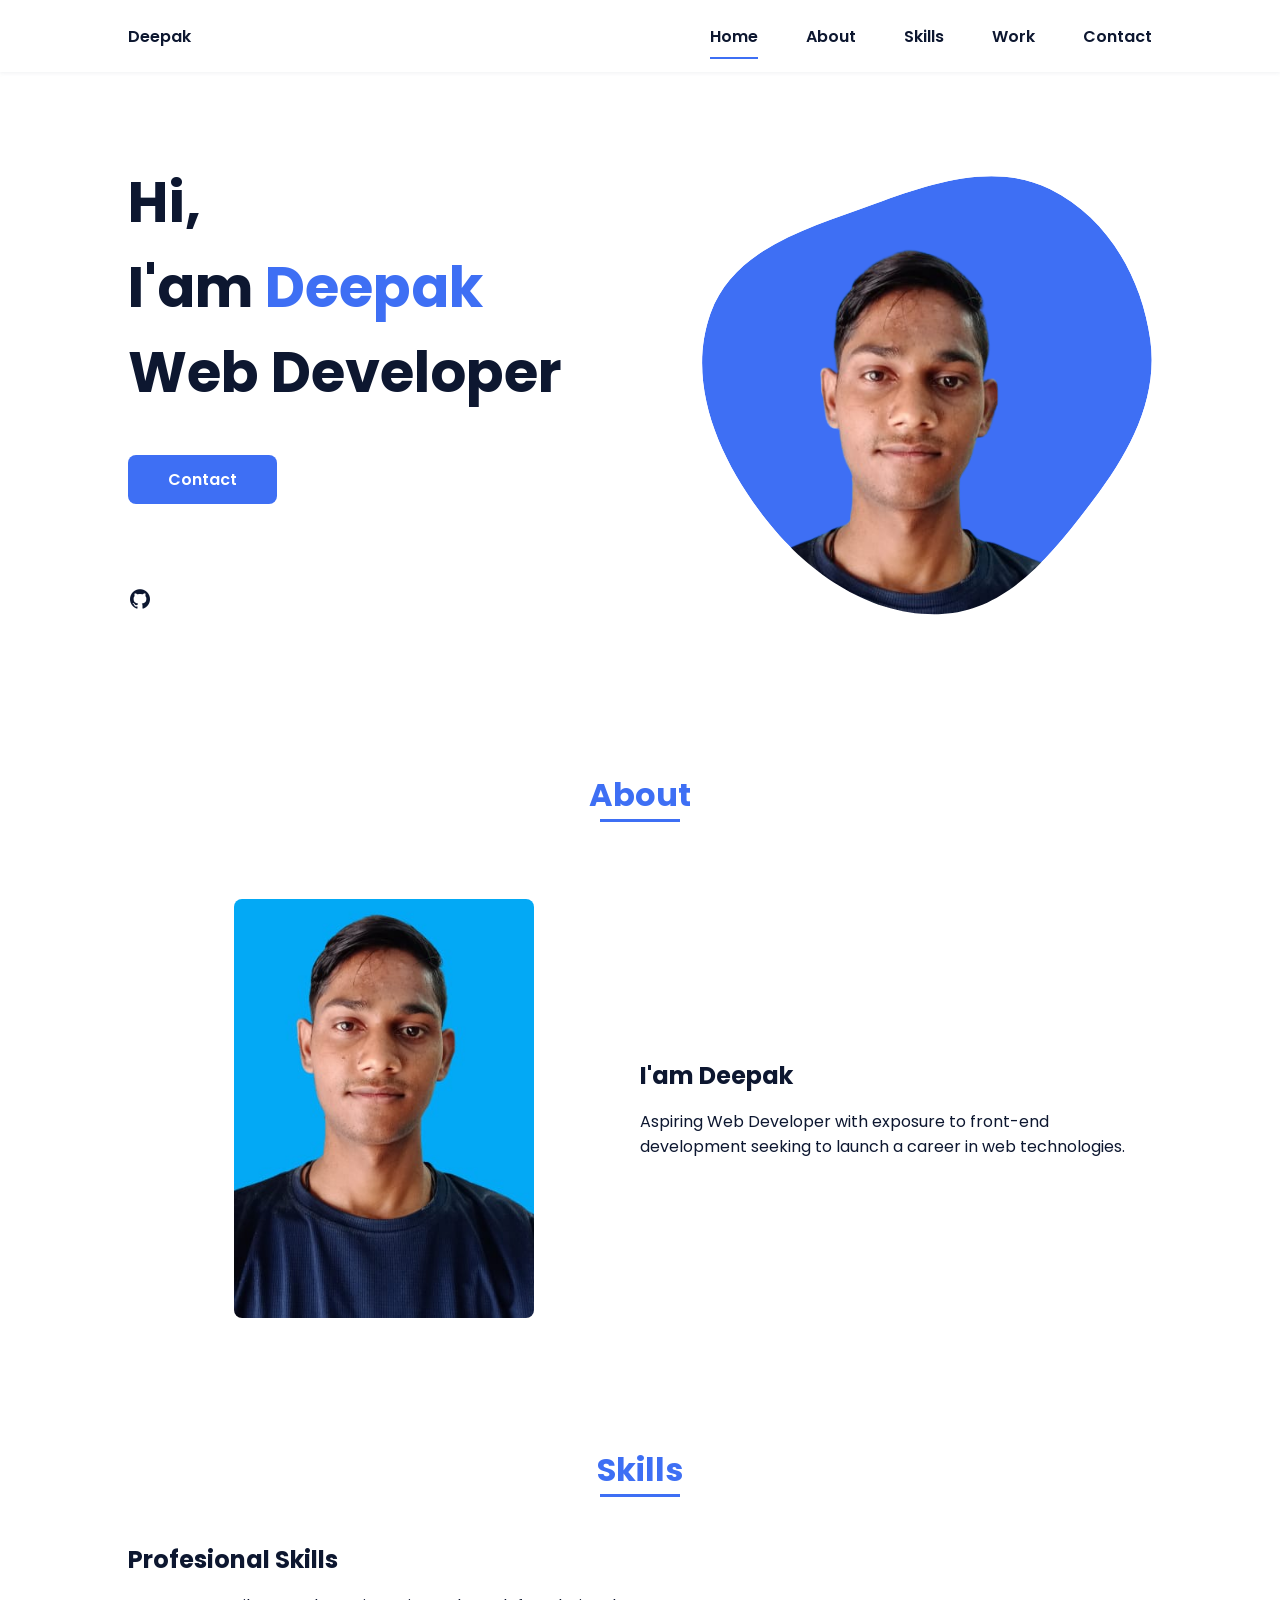
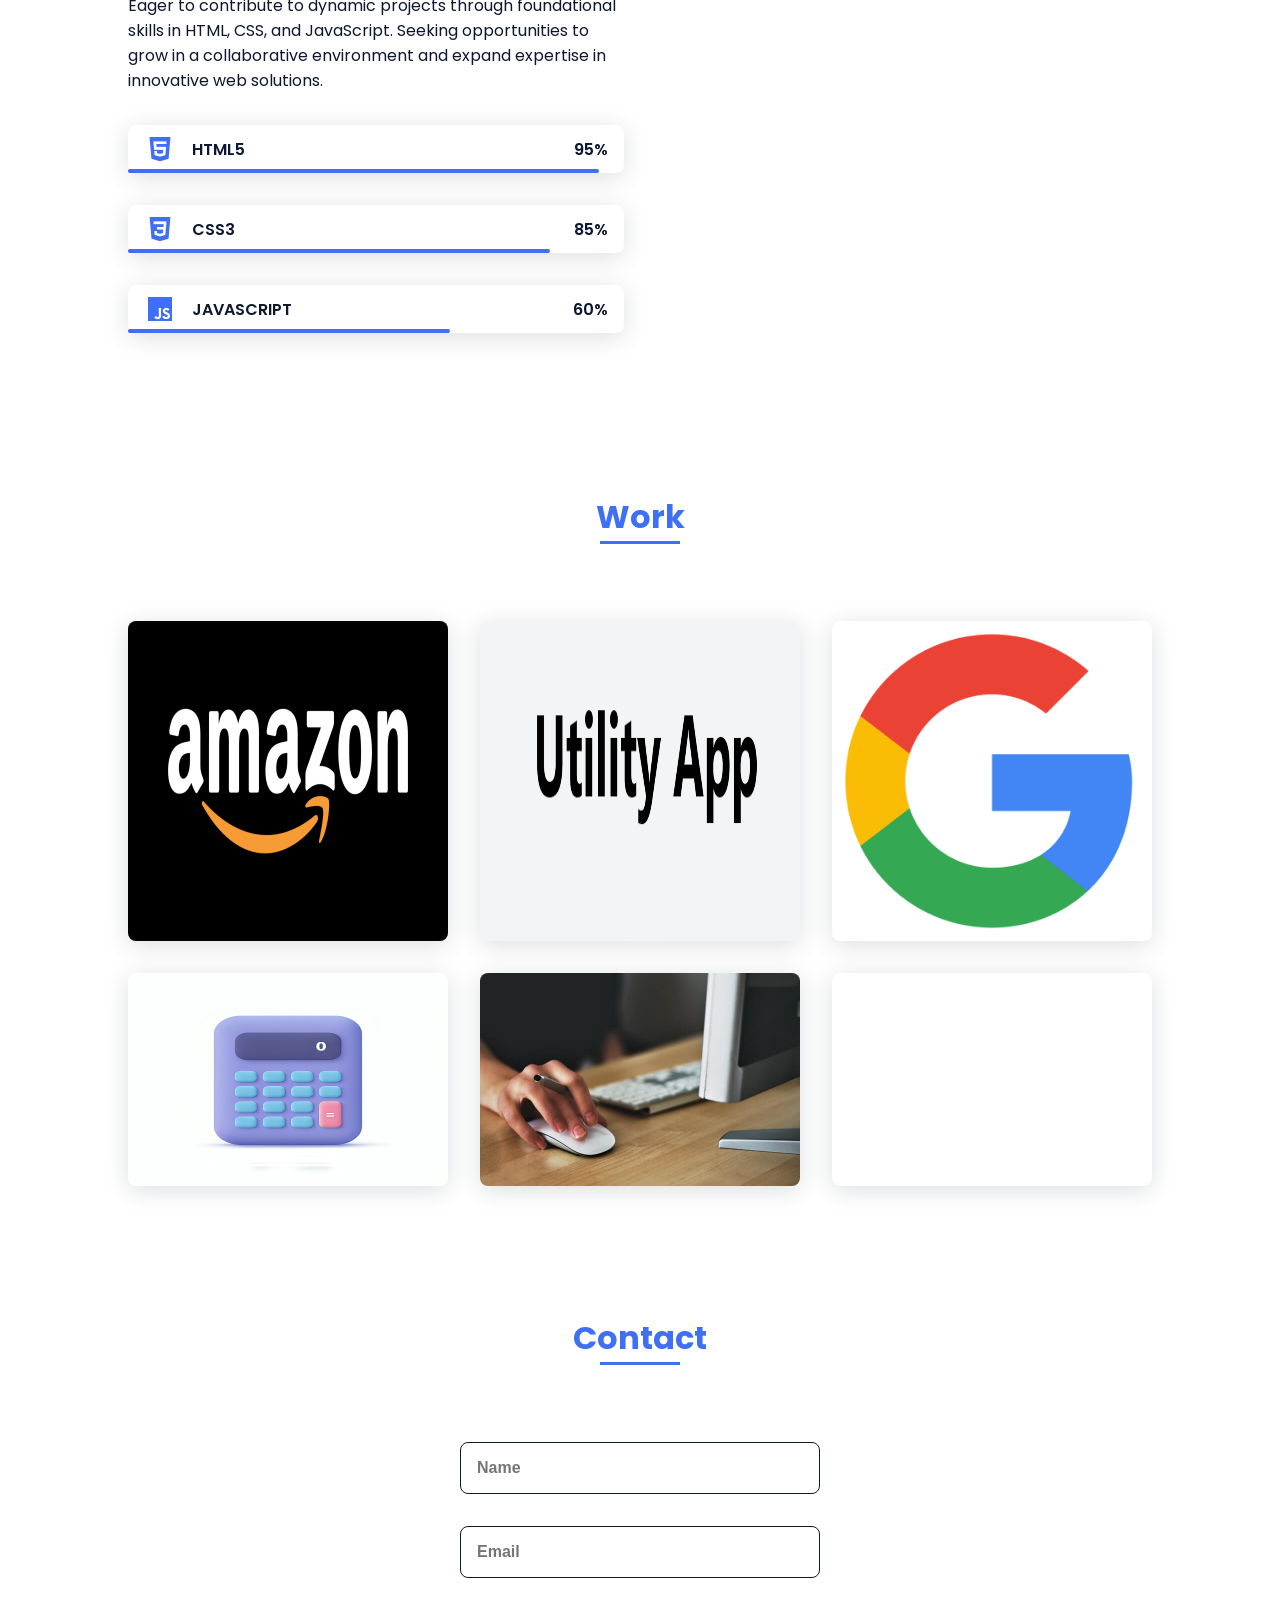
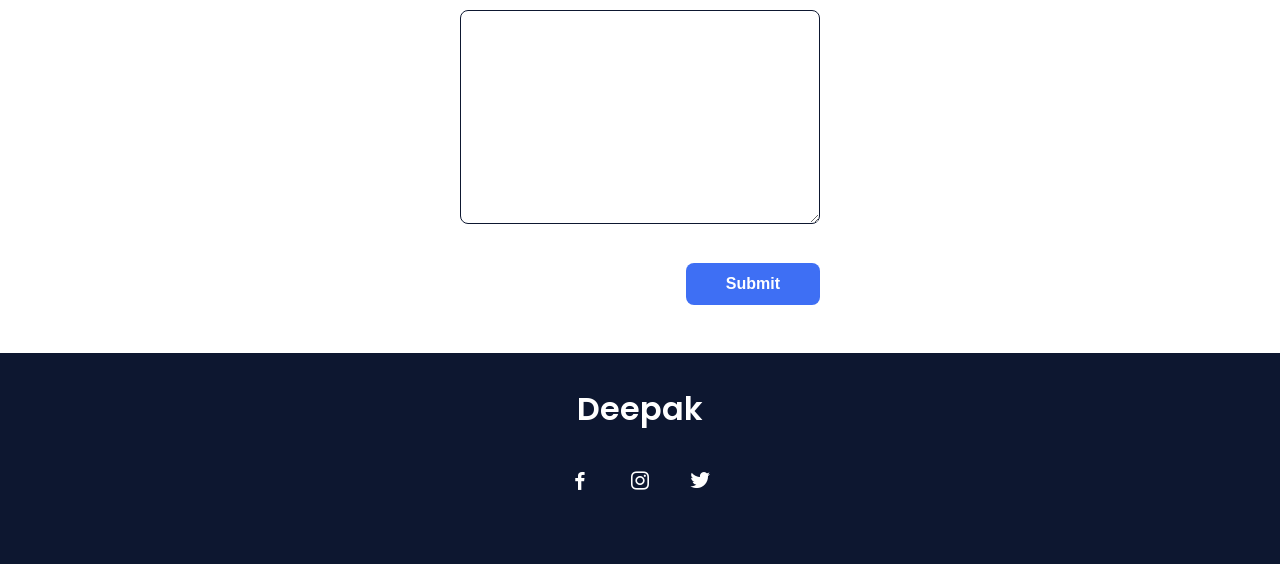
==== index.html @ b1b71981 "add" ====
<!DOCTYPE html>
<html lang="en">
    <head>
        <meta charset="UTF-8">
        <meta name="viewport" content="width=device-width, initial-scale=1.0">

        <link rel="stylesheet" href="Portfolio/css/styles.css">

        <!-- =====BOX ICONS===== -->
        <link href='https://cdn.jsdelivr.net/npm/boxicons@2.0.5/css/boxicons.min.css' rel='stylesheet'>
        <link rel="website icon" type="png" href="Portfolio/web.jpg\">

        <title>Portfolio</title>
    </head>
    <body>
        <!--===== HEADER =====-->
        <header class="l-header">
            <nav class="nav bd-grid">
                <div>
                    <a href="#" class="nav__logo">Deepak</a>
                </div>

                <div class="nav__menu" id="nav-menu">
                    <ul class="nav__list">
                        <li class="nav__item"><a href="#home" class="nav__link active-link">Home</a></li>
                        <li class="nav__item"><a href="#about" class="nav__link">About</a></li>
                        <li class="nav__item"><a href="#skills" class="nav__link">Skills</a></li>
                        <li class="nav__item"><a href="#work" class="nav__link">Work</a></li>
                        <li class="nav__item"><a href="#contact" class="nav__link">Contact</a></li>
                    </ul>
                </div>

                <div class="nav__toggle" id="nav-toggle">
                    <i class='bx bx-menu'></i>
                </div>
            </nav>
        </header>

        <main class="l-main">
            <!--===== HOME =====-->
            <section class="home bd-grid" id="home">
                <div class="home__data">
                    <h1 class="home__title">Hi,<br>I'am <span class="home__title-color">Deepak</span><br> Web Developer</h1>

                    <a href="#" class="button">Contact</a>
                </div>

                       <!-- social link -->
                <div class="home__social">
                    <!-- <a href="" class="home__social-icon"><i class='bx bxl-linkedin'></i></a>
                    <a href="" class="home__social-icon"><i class='bx bxl-behance' ></i></a> -->
                    <a href="" class="home__social-icon"><i class='bx bxl-github' ></i></a>
                </div>

                <div class="home__img">
                    <svg class="home__blob" viewBox="0 0 479 467" xmlns="http://www.w3.org/2000/svg" xmlns:xlink="http://www.w3.org/1999/xlink">
                        <mask id="mask0" mask-type="alpha">
                            <path d="M9.19024 145.964C34.0253 76.5814 114.865 54.7299 184.111 29.4823C245.804 6.98884 311.86 -14.9503 370.735 14.143C431.207 44.026 467.948 107.508 477.191 174.311C485.897 237.229 454.931 294.377 416.506 344.954C373.74 401.245 326.068 462.801 255.442 466.189C179.416 469.835 111.552 422.137 65.1576 361.805C17.4835 299.81 -17.1617 219.583 9.19024 145.964Z"/>
                        </mask>
                        <g mask="url(#mask0)">
                            <path d="M9.19024 145.964C34.0253 76.5814 114.865 54.7299 184.111 29.4823C245.804 6.98884 311.86 -14.9503 370.735 14.143C431.207 44.026 467.948 107.508 477.191 174.311C485.897 237.229 454.931 294.377 416.506 344.954C373.74 401.245 326.068 462.801 255.442 466.189C179.416 469.835 111.552 422.137 65.1576 361.805C17.4835 299.81 -17.1617 219.583 9.19024 145.964Z"/>
                            <image class="home__blob-img" x="50" y="60" href="Portfolio/img/myssoimage-removebg-preview.png"/>
                        </g>
                    </svg>
                </div>
            </section>

            <!--===== ABOUT =====-->
            <section class="about section " id="about">
                <h2 class="section-title">About</h2>

                <div class="about__container bd-grid">
                    <div class="about__img">
                        <img src="Portfolio/img/myssoimage.jpg" alt="">
                    </div>
                    
                    <div>
                        <h2 class="about__subtitle">I'am Deepak</h2>
                        <p class="about__text">Aspiring Web Developer with exposure to front-end development seeking to launch a career in web technologies.</p>           
                    </div>                                   
                </div>
            </section>

            <!--===== SKILLS =====-->
            <section class="skills section" id="skills">
                <h2 class="section-title">Skills</h2>

                <div class="skills__container bd-grid">          
                    <div>
                        <h2 class="skills__subtitle">Profesional Skills</h2>
                       <p class="skills__text"> Eager to contribute to dynamic projects through foundational skills in HTML, CSS, and JavaScript. Seeking opportunities to grow in a collaborative environment and expand expertise in innovative web solutions.</p>
                        <div class="skills__data">
                            <div class="skills__names">
                                <i class='bx bxl-html5 skills__icon'></i>
                                <span class="skills__name">HTML5</span>
                            </div>
                            <div class="skills__bar skills__html">

                            </div>
                            <div>
                                <span class="skills__percentage">95%</span>
                            </div>
                        </div>
                        <div class="skills__data">
                            <div class="skills__names">
                                <i class='bx bxl-css3 skills__icon'></i>
                                <span class="skills__name">CSS3</span>
                            </div>
                            <div class="skills__bar skills__css">
                                
                            </div>
                            <div>
                                <span class="skills__percentage">85%</span>
                            </div>
                        </div>
                        <div class="skills__data">
                            <div class="skills__names">
                                <i class='bx bxl-javascript skills__icon' ></i>
                                <span class="skills__name">JAVASCRIPT</span>
                            </div>
                            <div class="skills__bar skills__js">
                                
                            </div>
                            <div>
                                <span class="skills__percentage">60%</span>
                            </div>
                        </div>
                        <!-- <div class="skills__data">
                            <div class="skills__names">
                                <i class='bx bxs-paint skills__icon'></i>
                                <span class="skills__name">UX/UI</span>
                            </div>
                            <div class="skills__bar skills__ux">
                                
                            </div>
                            <div>
                                <span class="skills__percentage">85%</span>
                            </div>
                        </div> -->
                    </div>
                    
                    <div>              
                        <img src="Portfolio/img/work3.jpg" alt="" class="skills__img">
                    </div>
                </div>
            </section>

            <!--===== WORK =====-->
            <section class="work section" id="work">
                <h2 class="section-title">Work</h2>

                <div class="work__container bd-grid">
                    <a href="Amazon/Amazon_Cloning.html" target="_blank" class="work__img the-img1">
                        <img src="Amazon/Images/Amazon_logo.png" alt="">
                    </a>
                    <a href="Utility_app/Utility App.html" target="_blank" class="work__img">
                        <img src="Utility_app/Utility_app.png" alt="">
                    </a>
                    <a href="Google/index.html" target="_blank" class="work__img">
                        <img src="Google/web_icon.png" alt="">
                    </a>
                    <a href="Scientific Calculator/Calculator.html" target="_blank" class="work__img">
                        <img src="Scientific Calculator/Cal_img.jpg" alt="">
                    </a>
                    <a href="" target="_blank" class="work__img">
                        <img src="Portfolio/img/work5.jpg" alt="">
                    </a>
                    <a href="" target="_blank" class="work__img">
                        <img src="Portfolio/img/work6.jpg" alt="">
                    </a>
                </div>
            </section>

            <!--===== CONTACT =====-->
            <section class="contact section" id="contact">
                <h2 class="section-title">Contact</h2>

                <div class="contact__container bd-grid">
                    <form action="" class="contact__form">
                        <input type="text" placeholder="Name" class="contact__input">
                        <input type="mail" placeholder="Email" class="contact__input">
                        <textarea name="" id="" cols="0" rows="10" class="contact__input"></textarea>
                        <input type="button" value="Submit" class="contact__button button">
                    </form>
                </div>
            </section>
        </main>

        <!--===== FOOTER =====-->
        <footer class="footer">
            <p class="footer__title">Deepak</p>
            <div class="footer__social">
                <a href="#" class="footer__icon"><i class='bx bxl-facebook' ></i></a>
                <a href="#" class="footer__icon"><i class='bx bxl-instagram' ></i></a>
                <a href="#" class="footer__icon"><i class='bx bxl-twitter' ></i></a>
            </div>
        </footer>


        <!--===== SCROLL REVEAL =====-->
        <script src="https://unpkg.com/scrollreveal"></script>

        <!--===== MAIN JS =====-->
        <script src="Portfolio/js/main.js"></script>
    </body>
</html>
---- Portfolio/css/styles.css ----
/*===== GOOGLE FONTS =====*/
@import url("https://fonts.googleapis.com/css2?family=Poppins:wght@400;600;700&display=swap");
/*===== VARIABLES CSS =====*/
:root {
  --header-height: 3rem;
  --font-semi: 600;
  /*===== Colores =====*/
  /*Purple 260 - Red 355 - Blue 224 - Pink 340*/
  /* HSL color mode */
  --hue-color: 224;
  --first-color: hsl(var(--hue-color), 89%, 60%);
  --second-color: hsl(var(--hue-color), 56%, 12%);
  /*===== Fuente y tipografia =====*/
  --body-font: "Poppins", sans-serif;
  --big-font-size: 2rem;
  --h2-font-size: 1.25rem;
  --normal-font-size: .938rem;
  --smaller-font-size: .75rem;
  /*===== Margenes =====*/
  --mb-2: 1rem;
  --mb-4: 2rem;
  --mb-5: 2.5rem;
  --mb-6: 3rem;
  /*===== z index =====*/
  --z-back: -10;
  --z-fixed: 100;
}
@media screen and (min-width: 968px) {
  :root {
    --big-font-size: 3.5rem;
    --h2-font-size: 2rem;
    --normal-font-size: 1rem;
    --smaller-font-size: .875rem;
  }
}

/*===== BASE =====*/
*, ::before, ::after {
  box-sizing: border-box;
}

html {
  scroll-behavior: smooth;
}

body {
  margin: var(--header-height) 0 0 0;
  font-family: var(--body-font);
  font-size: var(--normal-font-size);
  color: var(--second-color);
}

h1, h2, p {
  margin: 0;
}

ul {
  margin: 0;
  padding: 0;
  list-style: none;
}

a {
  text-decoration: none;
}

img {
  max-width: 100%;
  height: auto;
  display: block;
}

/*===== CLASS CSS ===== */
.section-title {
  position: relative;
  font-size: var(--h2-font-size);
  color: var(--first-color);
  margin-top: var(--mb-2);
  margin-bottom: var(--mb-4);
  text-align: center;
}
.section-title::after {
  position: absolute;
  content: "";
  width: 64px;
  height: 0.18rem;
  left: 0;
  right: 0;
  margin: auto;
  top: 2rem;
  background-color: var(--first-color);
}

.section {
  padding-top: 3rem;
  padding-bottom: 2rem;
}

/*===== LAYOUT =====*/
.bd-grid {
  max-width: 1024px;
  display: grid;
  margin-left: var(--mb-2);
  margin-right: var(--mb-2);
}

.l-header {
  width: 100%;
  position: fixed;
  top: 0;
  left: 0;
  z-index: var(--z-fixed);
  background-color: #fff;
  box-shadow: 0 1px 4px rgba(146, 161, 176, 0.15);
}

/*===== NAV =====*/
.nav {
  height: var(--header-height);
  display: flex;
  justify-content: space-between;
  align-items: center;
  font-weight: var(--font-semi);
}
@media screen and (max-width: 767px) {
  .nav__menu {
    position: fixed;
    top: var(--header-height);
    right: -100%;
    width: 80%;
    height: 100%;
    padding: 2rem;
    background-color: var(--second-color);
    transition: 0.5s;
  }
}
.nav__item {
  margin-bottom: var(--mb-4);
}
.nav__link {
  position: relative;
  color: #fff;
}
.nav__link:hover {
  position: relative;
}
.nav__link:hover::after {
  position: absolute;
  content: "";
  width: 100%;
  height: 0.18rem;
  left: 0;
  top: 2rem;
  background-color: var(--first-color);
}
.nav__logo {
  color: var(--second-color);
}
.nav__toggle {
  color: var(--second-color);
  font-size: 1.5rem;
  cursor: pointer;
}

/*Active menu*/
.active-link::after {
  position: absolute;
  content: "";
  width: 100%;
  height: 0.18rem;
  left: 0;
  top: 2rem;
  background-color: var(--first-color);
}

/*=== Show menu ===*/
.show {
  right: 0;
}

/*===== HOME =====*/
.home {
  position: relative;
  row-gap: 5rem;
  padding: 4rem 0 5rem;
}
.home__data {
  align-self: center;
}
.home__title {
  font-size: var(--big-font-size);
  margin-bottom: var(--mb-5);
}
.home__title-color {
  color: var(--first-color);
}
.home__social {
  display: flex;
  flex-direction: column;
}
.home__social-icon {
  width: max-content;
  margin-bottom: var(--mb-2);
  font-size: 1.5rem;
  color: var(--second-color);
}
.home__social-icon:hover {
  color: var(--first-color);
}
.home__img {
  position: absolute;
  right: 0;
  bottom: 0;
  width: 260px;
}
.home__blob {
  fill: var(--first-color);
}
.home__blob-img {
  width: 360px;
}

/*BUTTONS*/
.button {
  display: inline-block;
  background-color: var(--first-color);
  color: #fff;
  padding: 0.75rem 2.5rem;
  font-weight: var(--font-semi);
  border-radius: 0.5rem;
  transition: 0.3s;
}
.button:hover {
  box-shadow: 0px 10px 36px rgba(0, 0, 0, 0.15);
}

/* ===== ABOUT =====*/
.about__container {
  row-gap: 2rem;
  text-align: center;
}
.about__subtitle {
  margin-bottom: var(--mb-2);
}
.about__img {
  justify-self: center;
}
.about__img img {
  width: 200px;
  border-radius: 0.5rem;
}

/* ===== SKILLS =====*/
.skills__container {
  row-gap: 2rem;
  text-align: center;
}
.skills__subtitle {
  margin-bottom: var(--mb-2);
}
.skills__text {
  margin-bottom: var(--mb-4);
}
.skills__data {
  display: flex;
  justify-content: space-between;
  align-items: center;
  position: relative;
  font-weight: var(--font-semi);
  padding: 0.5rem 1rem;
  margin-bottom: var(--mb-4);
  border-radius: 0.5rem;
  box-shadow: 0px 4px 25px rgba(14, 36, 49, 0.15);
}
.skills__icon {
  font-size: 2rem;
  margin-right: var(--mb-2);
  color: var(--first-color);
}
.skills__names {
  display: flex;
  align-items: center;
}
.skills__bar {
  position: absolute;
  left: 0;
  bottom: 0;
  background-color: var(--first-color);
  height: 0.25rem;
  border-radius: 0.5rem;
  z-index: var(--z-back);
}
.skills__html {
  width: 95%;
}
.skills__css {
  width: 85%;
}
.skills__js {
  width: 65%;
}
.skills__ux {
  width: 85%;
}
.skills__img {
  border-radius: 0.5rem;
}

/* ===== WORK =====*/
.work__container {
  row-gap: 2rem;
}
.work__img {
  box-shadow: 0px 4px 25px rgba(14, 36, 49, 0.15);
  border-radius: 0.5rem;
  overflow: hidden;
  display: flex;
}
.work__img img {
  transition: 1s;
}
.work__img img:hover {
  transform: scale(1.1);
}

/* ===== CONTACT =====*/
.contact__input {
  width: 100%;
  font-size: var(--normal-font-size);
  font-weight: var(--font-semi);
  padding: 1rem;
  border-radius: 0.5rem;
  border: 1.5px solid var(--second-color);
  outline: none;
  margin-bottom: var(--mb-4);
}
.contact__button {
  display: block;
  border: none;
  outline: none;
  font-size: var(--normal-font-size);
  cursor: pointer;
  margin-left: auto;
}

/* ===== FOOTER =====*/
.footer {
  background-color: var(--second-color);
  color: #fff;
  text-align: center;
  font-weight: var(--font-semi);
  padding: 2rem 0;
}
.footer__title {
  font-size: 2rem;
  margin-bottom: var(--mb-4);
}
.footer__social {
  margin-bottom: var(--mb-4);
}
.footer__icon {
  font-size: 1.5rem;
  color: #fff;
  margin: 0 var(--mb-2);
}
.footer__copy {
  font-size: var(--smaller-font-size);
}

/* ===== MEDIA QUERIES=====*/
@media screen and (max-width: 320px) {
  .home {
    row-gap: 2rem;
  }
  .home__img {
    width: 200px;
  }
}
@media screen and (min-width: 576px) {
  .home {
    padding: 4rem 0 2rem;
  }
  .home__social {
    padding-top: 0;
    padding-bottom: 2.5rem;
    flex-direction: row;
    align-self: flex-end;
  }
  .home__social-icon {
    margin-bottom: 0;
    margin-right: var(--mb-4);
  }
  .home__img {
    width: 300px;
    bottom: 25%;
  }
  .about__container {
    grid-template-columns: repeat(2, 1fr);
    align-items: center;
    text-align: initial;
  }
  .skills__container {
    grid-template-columns: 0.7fr;
    justify-content: center;
    column-gap: 1rem;
  }
  .work__container {
    grid-template-columns: repeat(2, 1fr);
    column-gap: 2rem;
    padding-top: 2rem;
  }
  .contact__form {
    width: 360px;
    padding-top: 2rem;
  }
  .contact__container {
    justify-items: center;
  }
}
@media screen and (min-width: 768px) {
  body {
    margin: 0;
  }
  .section {
    padding-top: 4rem;
    padding-bottom: 3rem;
  }
  .section-title {
    margin-bottom: var(--mb-6);
  }
  .section-title::after {
    width: 80px;
    top: 3rem;
  }
  .nav {
    height: calc(var(--header-height) + 1.5rem);
  }
  .nav__list {
    display: flex;
    padding-top: 0;
  }
  .nav__item {
    margin-left: var(--mb-6);
    margin-bottom: 0;
  }
  .nav__toggle {
    display: none;
  }
  .nav__link {
    color: var(--second-color);
  }
  .home {
    padding: 8rem 0 2rem;
  }
  .home__img {
    width: 400px;
    bottom: 10%;
  }
  .about__container {
    padding-top: 2rem;
  }
  .about__img img {
    width: 300px;
  }
  .skills__container {
    grid-template-columns: repeat(2, 1fr);
    column-gap: 2rem;
    align-items: center;
    text-align: initial;
  }
  .work__container {
    grid-template-columns: repeat(3, 1fr);
    column-gap: 2rem;
  }
}
@media screen and (min-width: 992px) {
  .bd-grid {
    margin-left: auto;
    margin-right: auto;
  }
  .home {
    padding: 10rem 0 2rem;
  }
  .home__img {
    width: 450px;
  }
}

.the-img1 {
  background-color: black;
}
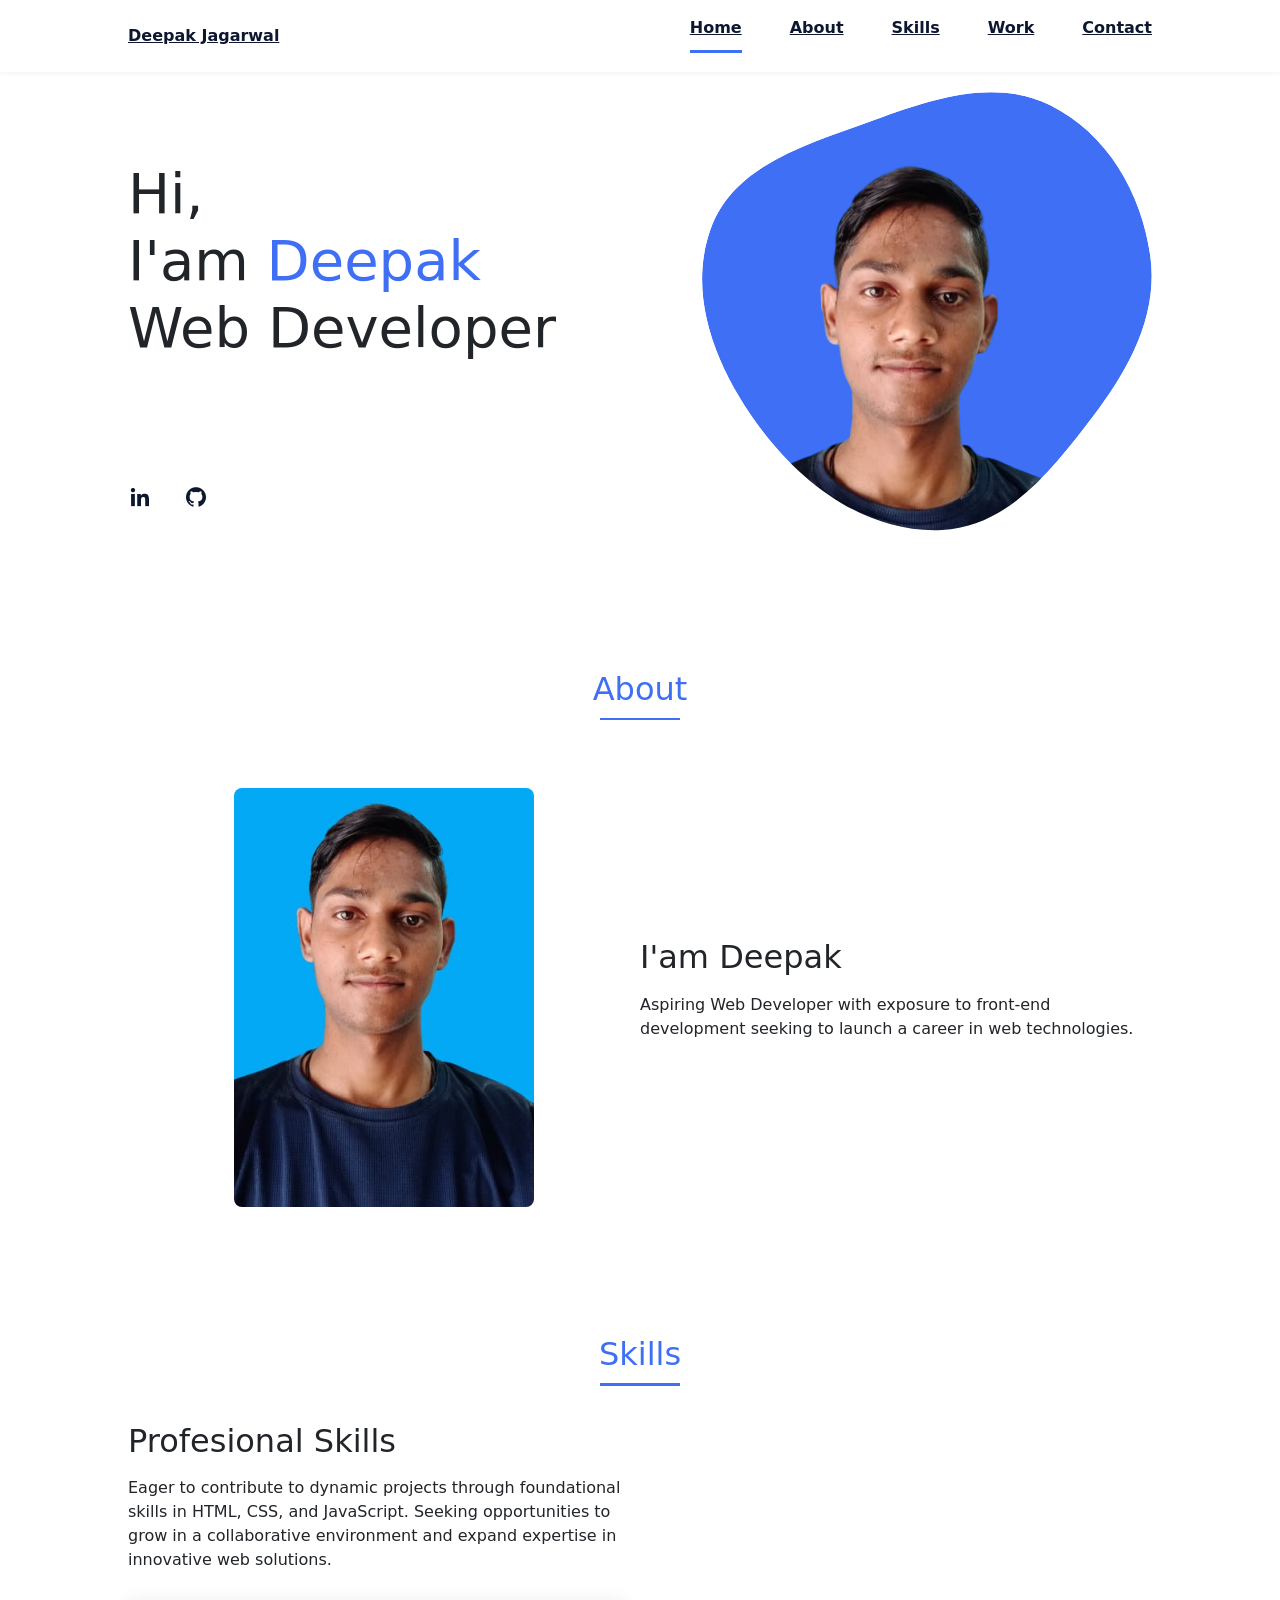
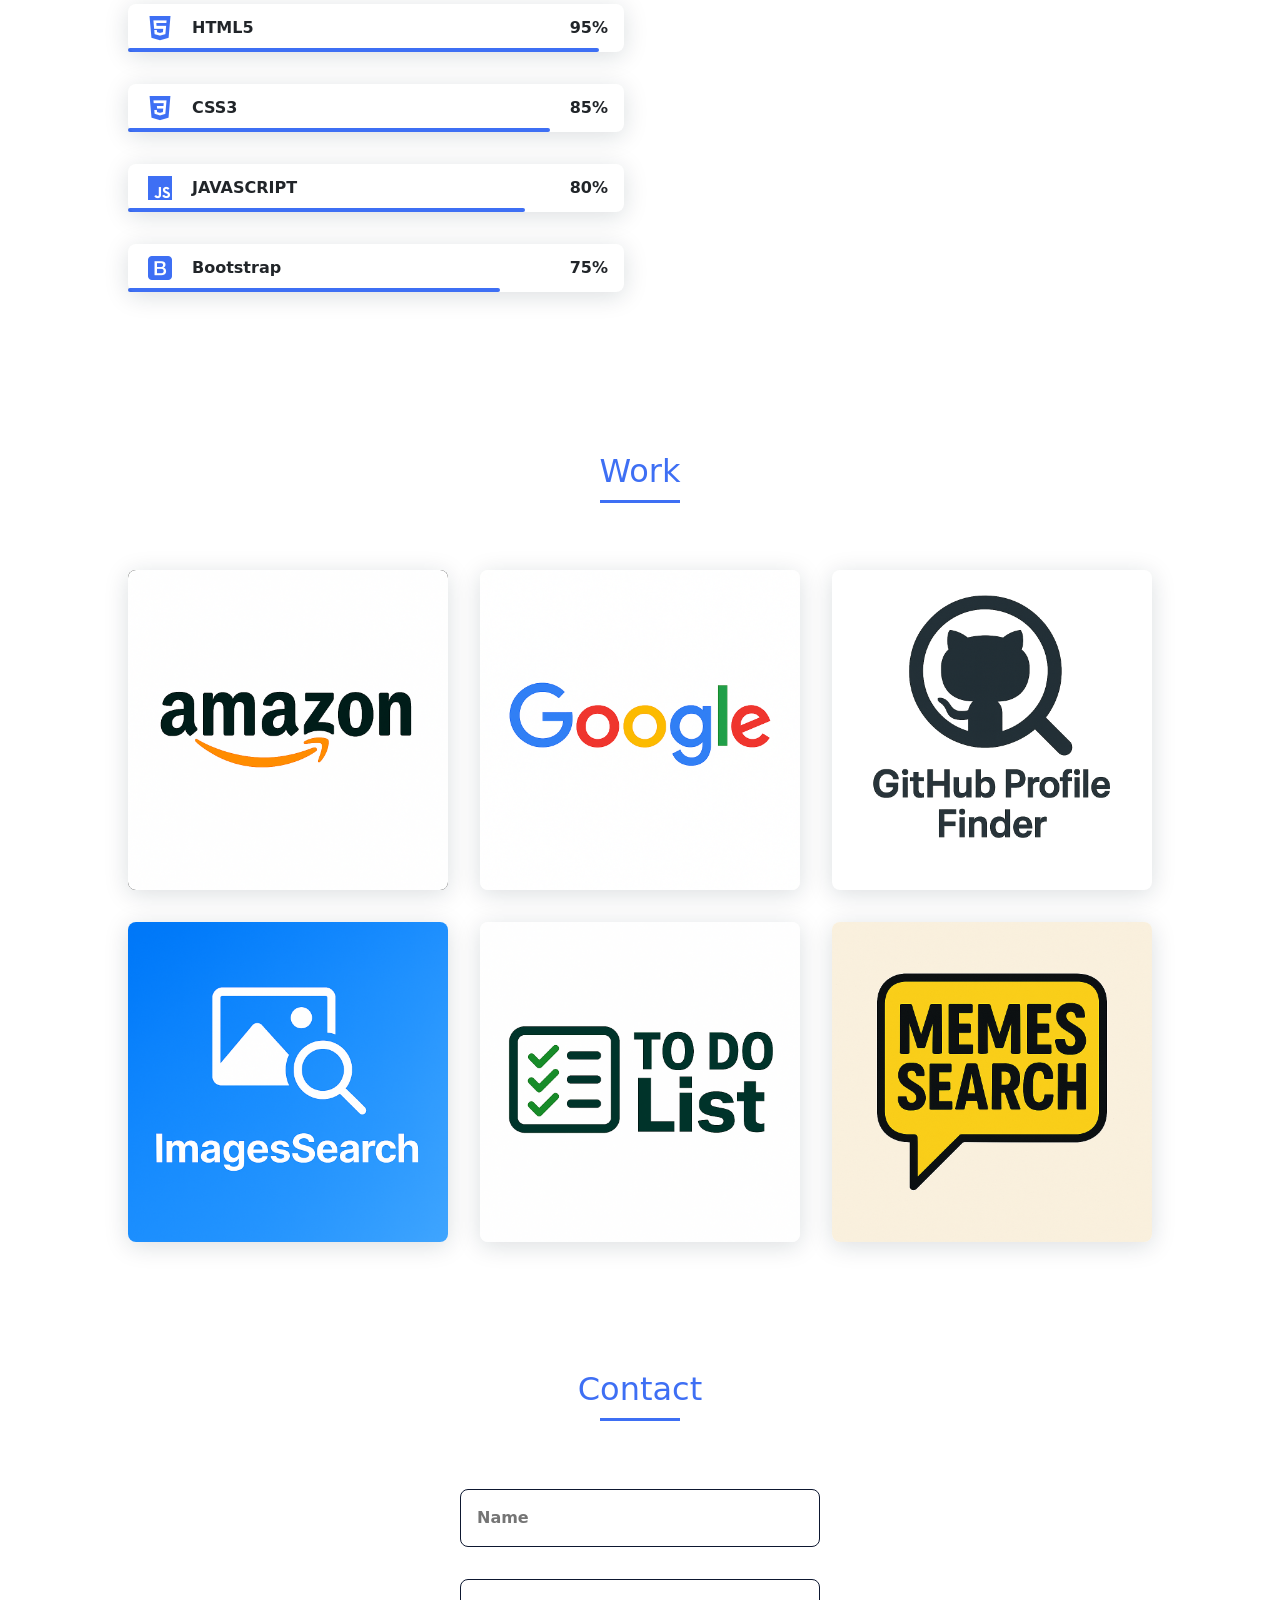
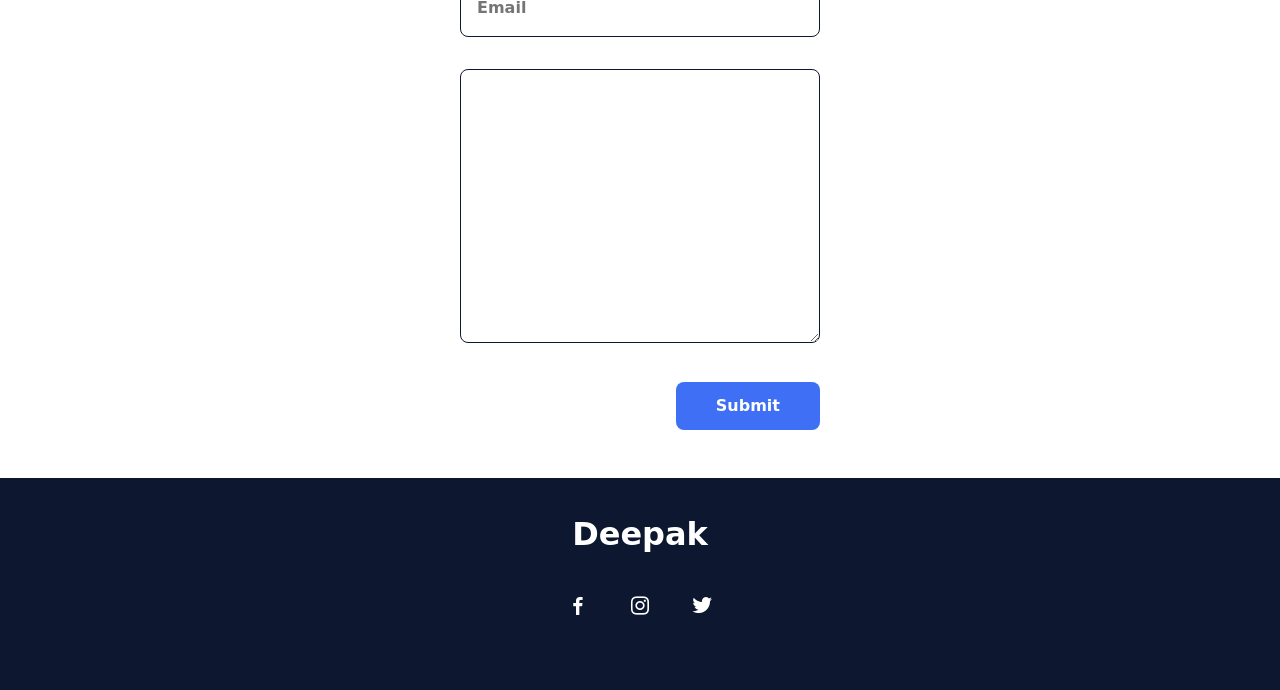
==== commit dc7966b1: "changes" ====
--- a/index.html
+++ b/index.html
@@ -1,206 +1,224 @@
-<!DOCTYPE html>
-<html lang="en">
-    <head>
-        <meta charset="UTF-8">
-        <meta name="viewport" content="width=device-width, initial-scale=1.0">
-
-        <link rel="stylesheet" href="Portfolio/css/styles.css">
-
-        <!-- =====BOX ICONS===== -->
-        <link href='https://cdn.jsdelivr.net/npm/boxicons@2.0.5/css/boxicons.min.css' rel='stylesheet'>
-        <link rel="website icon" type="png" href="Portfolio/web.jpg\">
-
-        <title>Portfolio</title>
-    </head>
-    <body>
-        <!--===== HEADER =====-->
-        <header class="l-header">
-            <nav class="nav bd-grid">
-                <div>
-                    <a href="#" class="nav__logo">Deepak</a>
-                </div>
-
-                <div class="nav__menu" id="nav-menu">
-                    <ul class="nav__list">
-                        <li class="nav__item"><a href="#home" class="nav__link active-link">Home</a></li>
-                        <li class="nav__item"><a href="#about" class="nav__link">About</a></li>
-                        <li class="nav__item"><a href="#skills" class="nav__link">Skills</a></li>
-                        <li class="nav__item"><a href="#work" class="nav__link">Work</a></li>
-                        <li class="nav__item"><a href="#contact" class="nav__link">Contact</a></li>
-                    </ul>
-                </div>
-
-                <div class="nav__toggle" id="nav-toggle">
-                    <i class='bx bx-menu'></i>
-                </div>
-            </nav>
-        </header>
-
-        <main class="l-main">
-            <!--===== HOME =====-->
-            <section class="home bd-grid" id="home">
-                <div class="home__data">
-                    <h1 class="home__title">Hi,<br>I'am <span class="home__title-color">Deepak</span><br> Web Developer</h1>
-
-                    <a href="#" class="button">Contact</a>
-                </div>
-
-                       <!-- social link -->
-                <div class="home__social">
-                    <!-- <a href="" class="home__social-icon"><i class='bx bxl-linkedin'></i></a>
-                    <a href="" class="home__social-icon"><i class='bx bxl-behance' ></i></a> -->
-                    <a href="" class="home__social-icon"><i class='bx bxl-github' ></i></a>
-                </div>
-
-                <div class="home__img">
-                    <svg class="home__blob" viewBox="0 0 479 467" xmlns="http://www.w3.org/2000/svg" xmlns:xlink="http://www.w3.org/1999/xlink">
-                        <mask id="mask0" mask-type="alpha">
-                            <path d="M9.19024 145.964C34.0253 76.5814 114.865 54.7299 184.111 29.4823C245.804 6.98884 311.86 -14.9503 370.735 14.143C431.207 44.026 467.948 107.508 477.191 174.311C485.897 237.229 454.931 294.377 416.506 344.954C373.74 401.245 326.068 462.801 255.442 466.189C179.416 469.835 111.552 422.137 65.1576 361.805C17.4835 299.81 -17.1617 219.583 9.19024 145.964Z"/>
-                        </mask>
-                        <g mask="url(#mask0)">
-                            <path d="M9.19024 145.964C34.0253 76.5814 114.865 54.7299 184.111 29.4823C245.804 6.98884 311.86 -14.9503 370.735 14.143C431.207 44.026 467.948 107.508 477.191 174.311C485.897 237.229 454.931 294.377 416.506 344.954C373.74 401.245 326.068 462.801 255.442 466.189C179.416 469.835 111.552 422.137 65.1576 361.805C17.4835 299.81 -17.1617 219.583 9.19024 145.964Z"/>
-                            <image class="home__blob-img" x="50" y="60" href="Portfolio/img/myssoimage-removebg-preview.png"/>
-                        </g>
-                    </svg>
-                </div>
-            </section>
-
-            <!--===== ABOUT =====-->
-            <section class="about section " id="about">
-                <h2 class="section-title">About</h2>
-
-                <div class="about__container bd-grid">
-                    <div class="about__img">
-                        <img src="Portfolio/img/myssoimage.jpg" alt="">
-                    </div>
-                    
-                    <div>
-                        <h2 class="about__subtitle">I'am Deepak</h2>
-                        <p class="about__text">Aspiring Web Developer with exposure to front-end development seeking to launch a career in web technologies.</p>           
-                    </div>                                   
-                </div>
-            </section>
-
-            <!--===== SKILLS =====-->
-            <section class="skills section" id="skills">
-                <h2 class="section-title">Skills</h2>
-
-                <div class="skills__container bd-grid">          
-                    <div>
-                        <h2 class="skills__subtitle">Profesional Skills</h2>
-                       <p class="skills__text"> Eager to contribute to dynamic projects through foundational skills in HTML, CSS, and JavaScript. Seeking opportunities to grow in a collaborative environment and expand expertise in innovative web solutions.</p>
-                        <div class="skills__data">
-                            <div class="skills__names">
-                                <i class='bx bxl-html5 skills__icon'></i>
-                                <span class="skills__name">HTML5</span>
-                            </div>
-                            <div class="skills__bar skills__html">
-
-                            </div>
-                            <div>
-                                <span class="skills__percentage">95%</span>
-                            </div>
-                        </div>
-                        <div class="skills__data">
-                            <div class="skills__names">
-                                <i class='bx bxl-css3 skills__icon'></i>
-                                <span class="skills__name">CSS3</span>
-                            </div>
-                            <div class="skills__bar skills__css">
-                                
-                            </div>
-                            <div>
-                                <span class="skills__percentage">85%</span>
-                            </div>
-                        </div>
-                        <div class="skills__data">
-                            <div class="skills__names">
-                                <i class='bx bxl-javascript skills__icon' ></i>
-                                <span class="skills__name">JAVASCRIPT</span>
-                            </div>
-                            <div class="skills__bar skills__js">
-                                
-                            </div>
-                            <div>
-                                <span class="skills__percentage">60%</span>
-                            </div>
-                        </div>
-                        <!-- <div class="skills__data">
-                            <div class="skills__names">
-                                <i class='bx bxs-paint skills__icon'></i>
-                                <span class="skills__name">UX/UI</span>
-                            </div>
-                            <div class="skills__bar skills__ux">
-                                
-                            </div>
-                            <div>
-                                <span class="skills__percentage">85%</span>
-                            </div>
-                        </div> -->
-                    </div>
-                    
-                    <div>              
-                        <img src="Portfolio/img/work3.jpg" alt="" class="skills__img">
-                    </div>
-                </div>
-            </section>
-
-            <!--===== WORK =====-->
-            <section class="work section" id="work">
-                <h2 class="section-title">Work</h2>
-
-                <div class="work__container bd-grid">
-                    <a href="Amazon/Amazon_Cloning.html" target="_blank" class="work__img the-img1">
-                        <img src="Amazon/Images/Amazon_logo.png" alt="">
-                    </a>
-                    <a href="Utility_app/Utility App.html" target="_blank" class="work__img">
-                        <img src="Utility_app/Utility_app.png" alt="">
-                    </a>
-                    <a href="Google/index.html" target="_blank" class="work__img">
-                        <img src="Google/web_icon.png" alt="">
-                    </a>
-                    <a href="Scientific Calculator/Calculator.html" target="_blank" class="work__img">
-                        <img src="Scientific Calculator/Cal_img.jpg" alt="">
-                    </a>
-                    <a href="" target="_blank" class="work__img">
-                        <img src="Portfolio/img/work5.jpg" alt="">
-                    </a>
-                    <a href="" target="_blank" class="work__img">
-                        <img src="Portfolio/img/work6.jpg" alt="">
-                    </a>
-                </div>
-            </section>
-
-            <!--===== CONTACT =====-->
-            <section class="contact section" id="contact">
-                <h2 class="section-title">Contact</h2>
-
-                <div class="contact__container bd-grid">
-                    <form action="" class="contact__form">
-                        <input type="text" placeholder="Name" class="contact__input">
-                        <input type="mail" placeholder="Email" class="contact__input">
-                        <textarea name="" id="" cols="0" rows="10" class="contact__input"></textarea>
-                        <input type="button" value="Submit" class="contact__button button">
-                    </form>
-                </div>
-            </section>
-        </main>
-
-        <!--===== FOOTER =====-->
-        <footer class="footer">
-            <p class="footer__title">Deepak</p>
-            <div class="footer__social">
-                <a href="#" class="footer__icon"><i class='bx bxl-facebook' ></i></a>
-                <a href="#" class="footer__icon"><i class='bx bxl-instagram' ></i></a>
-                <a href="#" class="footer__icon"><i class='bx bxl-twitter' ></i></a>
-            </div>
-        </footer>
-
-
-        <!--===== SCROLL REVEAL =====-->
-        <script src="https://unpkg.com/scrollreveal"></script>
-
-        <!--===== MAIN JS =====-->
-        <script src="Portfolio/js/main.js"></script>
-    </body>
-</html>
+<!DOCTYPE html>
+<html lang="en">
+
+<head>
+    <meta charset="UTF-8">
+    <meta name="viewport" content="width=device-width, initial-scale=1.0">
+
+    <link rel="stylesheet" href="Portfolio/css/styles.css">
+
+    <!-- Bootstrap link -->
+     <link href="https://cdn.jsdelivr.net/npm/bootstrap@5.3.6/dist/css/bootstrap.min.css" rel="stylesheet" integrity="sha384-4Q6Gf2aSP4eDXB8Miphtr37CMZZQ5oXLH2yaXMJ2w8e2ZtHTl7GptT4jmndRuHDT" crossorigin="anonymous">
+
+    <!-- =====BOX ICONS===== -->
+    <link href='https://cdn.jsdelivr.net/npm/boxicons@2.0.5/css/boxicons.min.css' rel='stylesheet'>
+    <link rel="website icon" type="png" href="Portfolio/img/Portfolio_icon.png">
+
+    <title>Portfolio</title>
+</head>
+
+<body>
+    <!--===== HEADER =====-->
+    <header class="l-header">
+        <nav class="nav bd-grid">
+            <div>
+                <a href="#" class="nav__logo">Deepak Jagarwal</a>
+            </div>
+
+            <div class="nav__menu" id="nav-menu">
+                <ul class="nav__list">
+                    <li class="nav__item"><a href="#home" class="nav__link active-link">Home</a></li>
+                    <li class="nav__item"><a href="#about" class="nav__link">About</a></li>
+                    <li class="nav__item"><a href="#skills" class="nav__link">Skills</a></li>
+                    <li class="nav__item"><a href="#work" class="nav__link">Work</a></li>
+                    <li class="nav__item"><a href="#contact" class="nav__link">Contact</a></li>
+                </ul>
+            </div>
+
+            <div class="nav__toggle" id="nav-toggle">
+                <i class='bx bx-menu'></i>
+            </div>
+        </nav>
+    </header>
+
+    <main class="l-main">
+        <!--===== HOME =====-->
+        <section class="home bd-grid" id="home">
+            <div class="home__data">
+                <h1 class="home__title">Hi,<br>I'am <span class="home__title-color">Deepak</span><br> Web Developer</h1>
+
+                <!-- <a href="#" class="button">Contact</a> -->
+            </div>
+
+            <!-- social link -->
+            <div class="home__social">
+                <a href="" class="home__social-icon"><i class='bx bxl-linkedin'></i></a>
+                <a href="" class="home__social-icon"><i class='bx bxl-github'></i></a>
+                <!-- <a href="" class="home__social-icon"><i class='bx bxl-behance' ></i></a> -->
+            </div>
+
+            <div class="home__img">
+                <svg class="home__blob" viewBox="0 0 479 467" xmlns="http://www.w3.org/2000/svg"
+                    xmlns:xlink="http://www.w3.org/1999/xlink">
+                    <mask id="mask0" mask-type="alpha">
+                        <path
+                            d="M9.19024 145.964C34.0253 76.5814 114.865 54.7299 184.111 29.4823C245.804 6.98884 311.86 -14.9503 370.735 14.143C431.207 44.026 467.948 107.508 477.191 174.311C485.897 237.229 454.931 294.377 416.506 344.954C373.74 401.245 326.068 462.801 255.442 466.189C179.416 469.835 111.552 422.137 65.1576 361.805C17.4835 299.81 -17.1617 219.583 9.19024 145.964Z" />
+                    </mask>
+                    <g mask="url(#mask0)">
+                        <path
+                            d="M9.19024 145.964C34.0253 76.5814 114.865 54.7299 184.111 29.4823C245.804 6.98884 311.86 -14.9503 370.735 14.143C431.207 44.026 467.948 107.508 477.191 174.311C485.897 237.229 454.931 294.377 416.506 344.954C373.74 401.245 326.068 462.801 255.442 466.189C179.416 469.835 111.552 422.137 65.1576 361.805C17.4835 299.81 -17.1617 219.583 9.19024 145.964Z" />
+                        <image class="home__blob-img" x="50" y="60"
+                            href="Portfolio/img/MySelf.png" />
+                    </g>
+                </svg>
+            </div>
+        </section>
+
+        <!--===== ABOUT =====-->
+        <section class="about section " id="about">
+            <h2 class="section-title">About</h2>
+
+            <div class="about__container bd-grid">
+                <div class="about__img">
+                    <img src="Portfolio/img/My_pic.jpg" alt="">
+                </div>
+
+                <div>
+                    <h2 class="about__subtitle">I'am Deepak</h2>
+                    <p class="about__text">Aspiring Web Developer with exposure to front-end development seeking to
+                        launch a career in web technologies.</p>
+                </div>
+            </div>
+        </section>
+
+        <!--===== SKILLS =====-->
+        <section class="skills section" id="skills">
+            <h2 class="section-title">Skills</h2>
+
+            <div class="skills__container bd-grid">
+                <div>
+                    <h2 class="skills__subtitle">Profesional Skills</h2>
+                    <p class="skills__text"> Eager to contribute to dynamic projects through foundational skills in
+                        HTML, CSS, and JavaScript. Seeking opportunities to grow in a collaborative environment and
+                        expand expertise in innovative web solutions.</p>
+                    <div class="skills__data">
+                        <div class="skills__names">
+                            <i class='bx bxl-html5 skills__icon'></i>
+                            <span class="skills__name">HTML5</span>
+                        </div>
+                        <div class="skills__bar skills__html">
+
+                        </div>
+                        <div>
+                            <span class="skills__percentage">95%</span>
+                        </div>
+                    </div>
+                    <div class="skills__data">
+                        <div class="skills__names">
+                            <i class='bx bxl-css3 skills__icon'></i>
+                            <span class="skills__name">CSS3</span>
+                        </div>
+                        <div class="skills__bar skills__css">
+
+                        </div>
+                        <div>
+                            <span class="skills__percentage">85%</span>
+                        </div>
+                    </div>
+                    <div class="skills__data">
+                        <div class="skills__names">
+                            <i class='bx bxl-javascript skills__icon'></i>
+                            <span class="skills__name">JAVASCRIPT</span>
+                        </div>
+                        <div class="skills__bar skills__js">
+
+                        </div>
+                        <div>
+                            <span class="skills__percentage">80%</span>
+                        </div>
+                    </div>
+                    <div class="skills__data">
+                            <div class="skills__names">
+                                <i class='bx bxl-bootstrap skills__icon'></i>
+                                <span class="skills__name">Bootstrap</span>
+                            </div>
+                            <div class="skills__bar skills__bootstrap">
+                                
+                            </div>
+                            <div>
+                                <span class="skills__percentage">75%</span>
+                            </div>
+                        </div>
+                </div>
+
+                <div>
+                    <img src="Portfolio/img/work3.jpg" alt="" class="skills__img">
+                </div>
+            </div>
+        </section>
+
+        <!--===== WORK =====-->
+        <section class="work section" id="work">
+            <h2 class="section-title">Work</h2>
+
+            <div class="work__container bd-grid">
+                <a href="Amazon/Amazon_Cloning.html" target="_blank" class="work__img the-img1">
+                    <img src="Amazon/Images/Amazon_pic.png" alt="">
+                </a>
+                <a href="Google/index.html" target="_blank" class="work__img">
+                    <img src="Google/images/Google_pic.png" alt="">
+                </a>
+                <a href="Github_Profile/Github_Profile.html" target="_blank" class="work__img">
+                    <img src="Github_Profile/Image/Github_pic.png" alt="">
+                </a>
+                <a href="Image_Search/Image_Search.html" target="_blank" class="work__img">
+                    <img src="Image_Search/Image/ImageSearch_pic.png" alt="">
+                </a>
+                <a href="T0_Do/ToDo_List.html" target="_blank" class="work__img">
+                    <img src="T0_Do/Image/TODO_pic.png" alt="">
+                </a>
+                <a href="Memes_Search/Meme.html" target="_blank" class="work__img">
+                    <img src="Memes_Search/Image/Memes_pic.png" alt="">
+                </a>
+
+                <!-- <a href="" target="_blank" class="work__img">
+                    <img src="Portfolio/img/work5.jpg" alt="">
+                </a> -->
+                
+            </div>
+        </section>
+
+        <!--===== CONTACT =====-->
+        <section class="contact section" id="contact">
+            <h2 class="section-title">Contact</h2>
+
+            <div class="contact__container bd-grid">
+                <form action="" class="contact__form">
+                    <input type="text" placeholder="Name" class="contact__input">
+                    <input type="mail" placeholder="Email" class="contact__input">
+                    <textarea name="" id="" cols="0" rows="10" class="contact__input"></textarea>
+                    <input type="button" value="Submit" class="contact__button button">
+                </form>
+            </div>
+        </section>
+    </main>
+
+    <!--===== FOOTER =====-->
+    <footer class="footer">
+        <p class="footer__title">Deepak</p>
+        <div class="footer__social">
+            <a href="#" class="footer__icon"><i class='bx bxl-facebook'></i></a>
+            <a href="#" class="footer__icon"><i class='bx bxl-instagram'></i></a>
+            <a href="#" class="footer__icon"><i class='bx bxl-twitter'></i></a>
+        </div>
+    </footer>
+
+
+    <!--===== SCROLL REVEAL =====-->
+    <script src="https://unpkg.com/scrollreveal"></script>
+
+    <!--===== MAIN JS =====-->
+    <script src="Portfolio/js/main.js"></script>
+</body>
+
+</html>
--- a/Portfolio/css/styles.css
+++ b/Portfolio/css/styles.css
@@ -297,10 +297,10 @@
   width: 85%;
 }
 .skills__js {
-  width: 65%;
-}
-.skills__ux {
-  width: 85%;
+  width: 80%;
+}
+.skills__bootstrap {
+  width: 75%;
 }
 .skills__img {
   border-radius: 0.5rem;
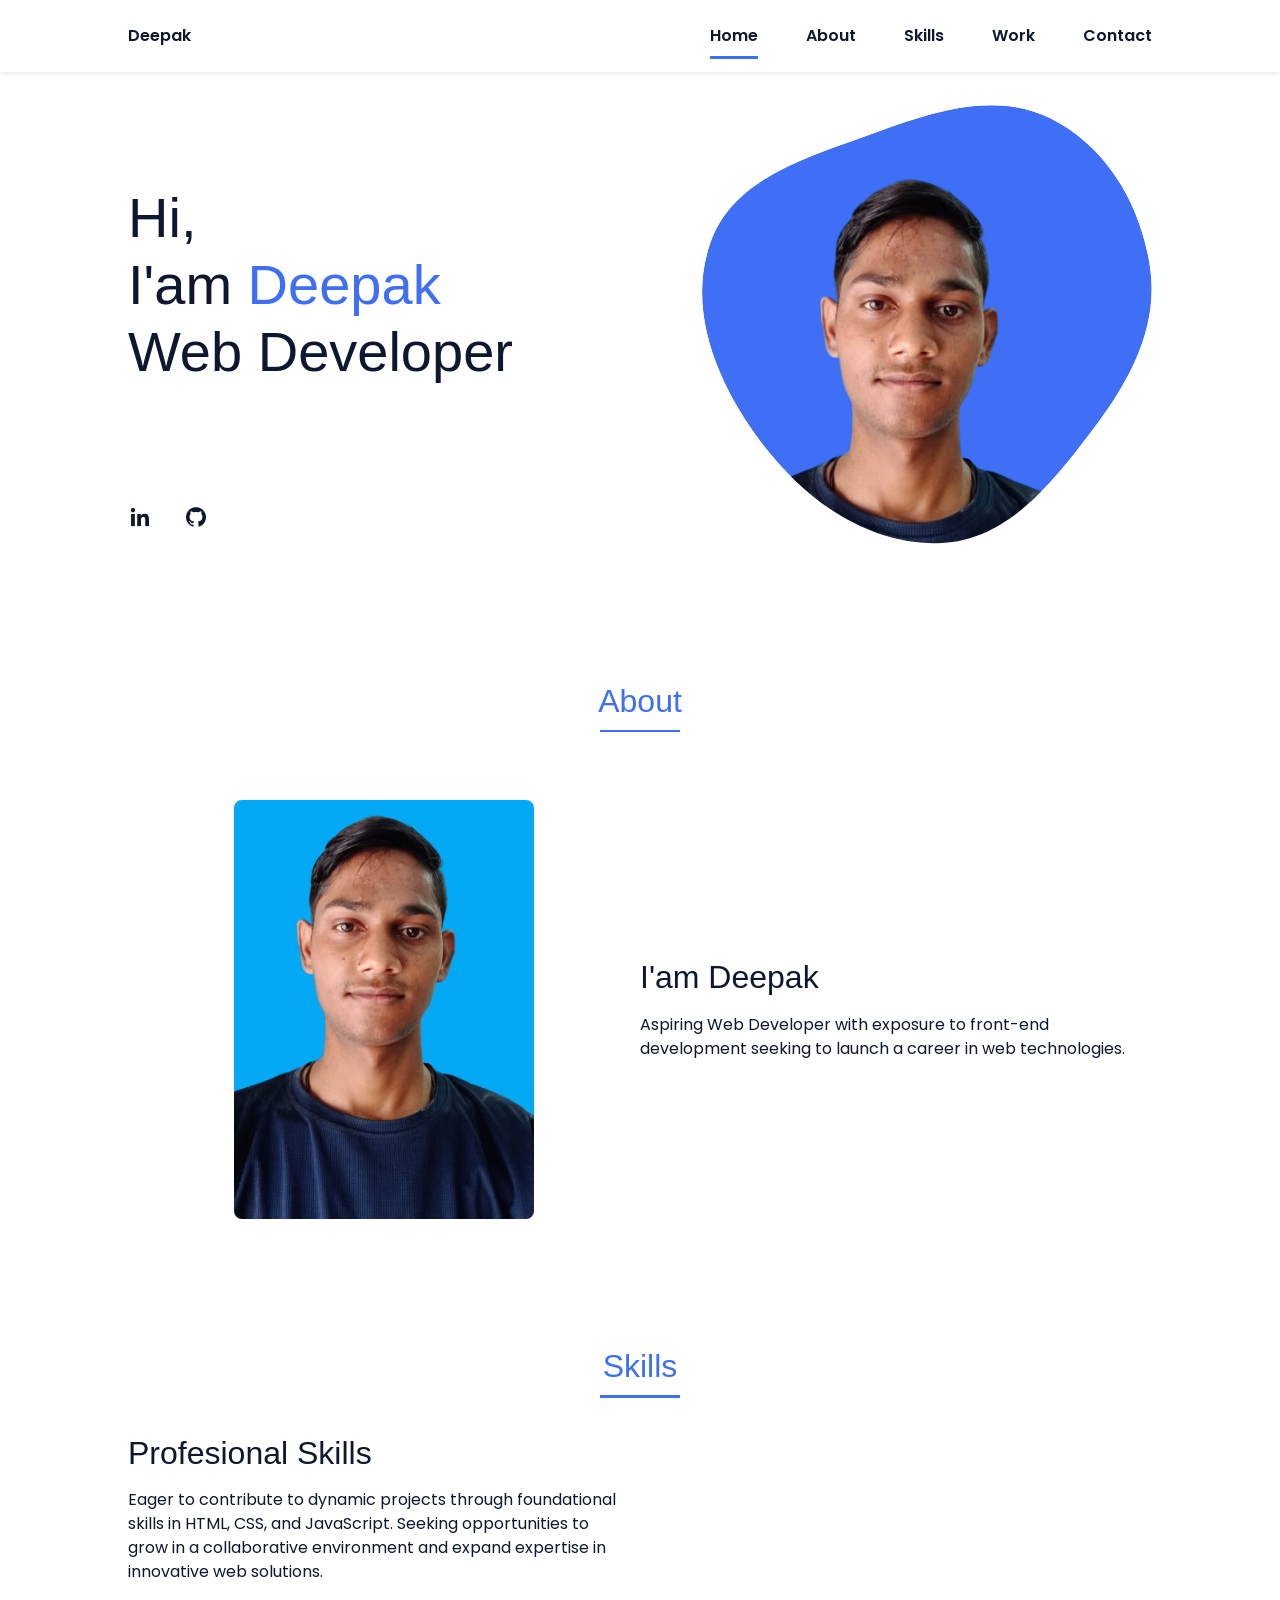
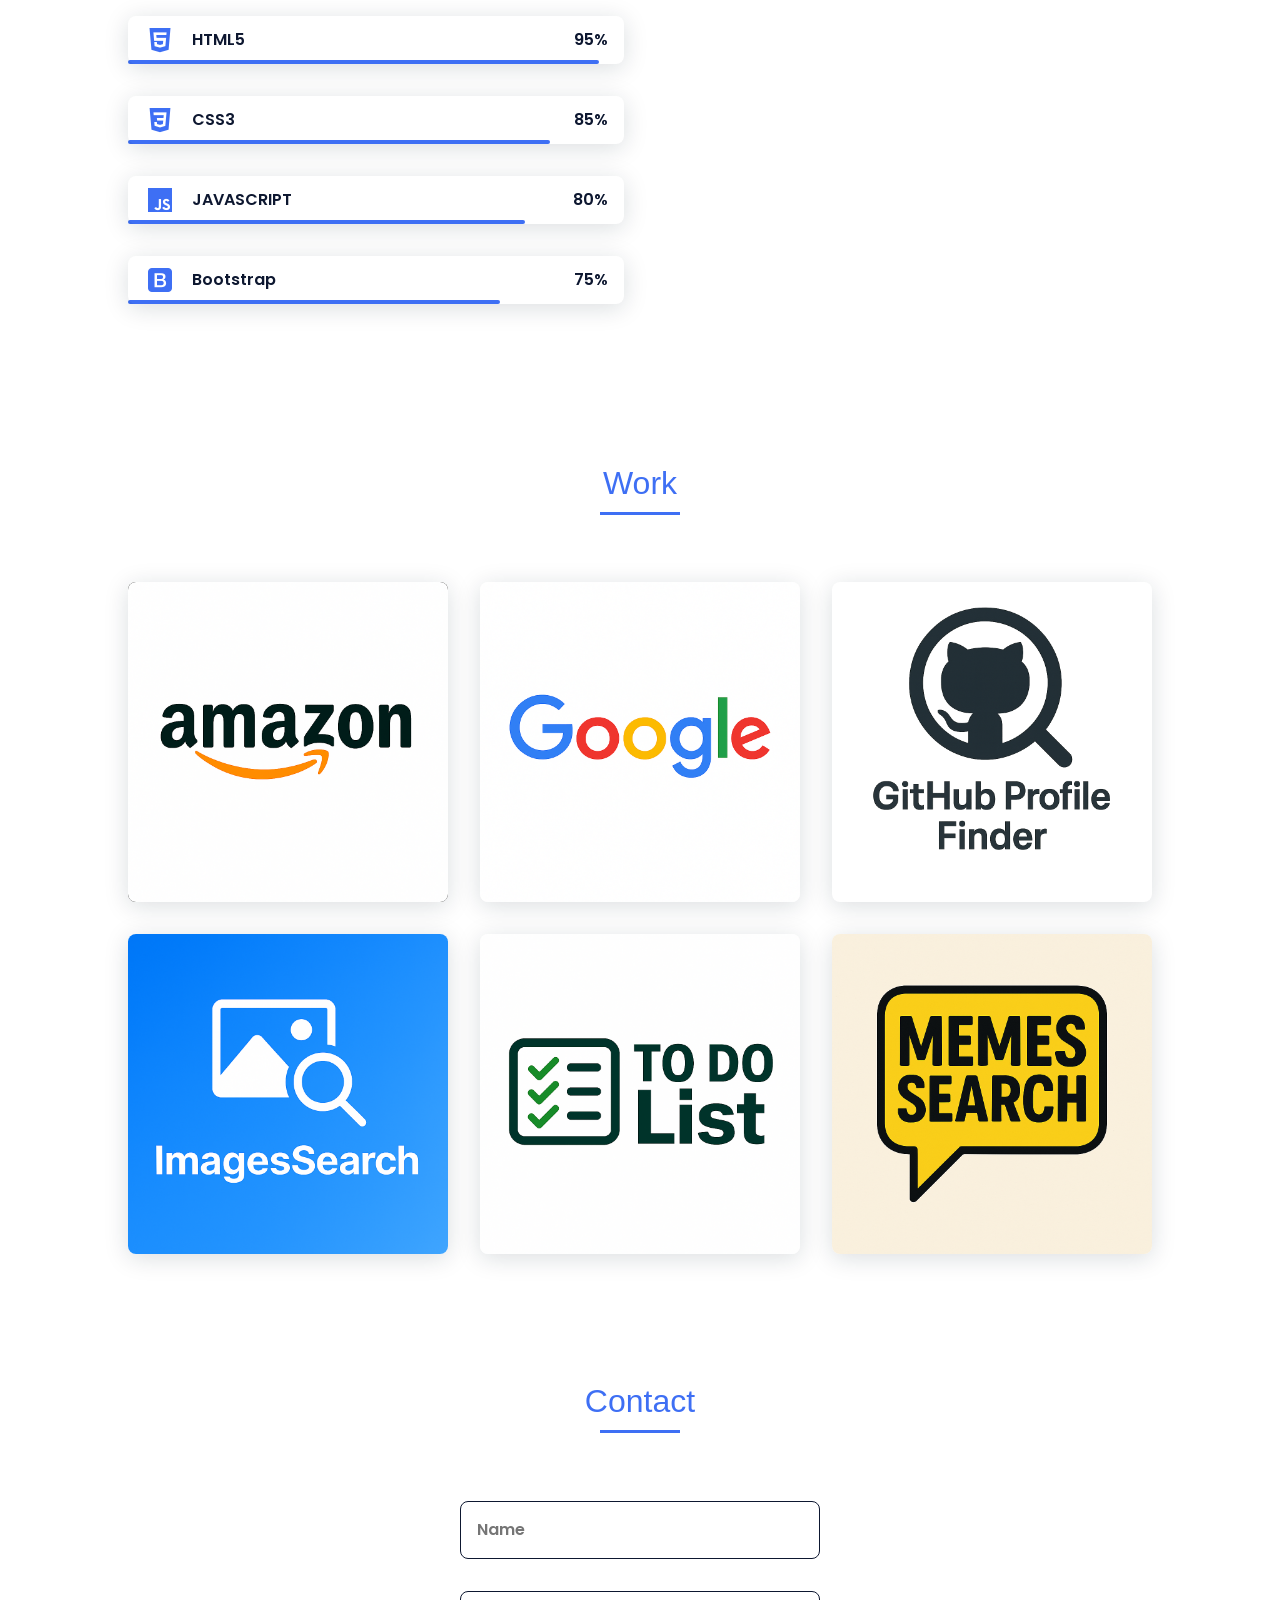
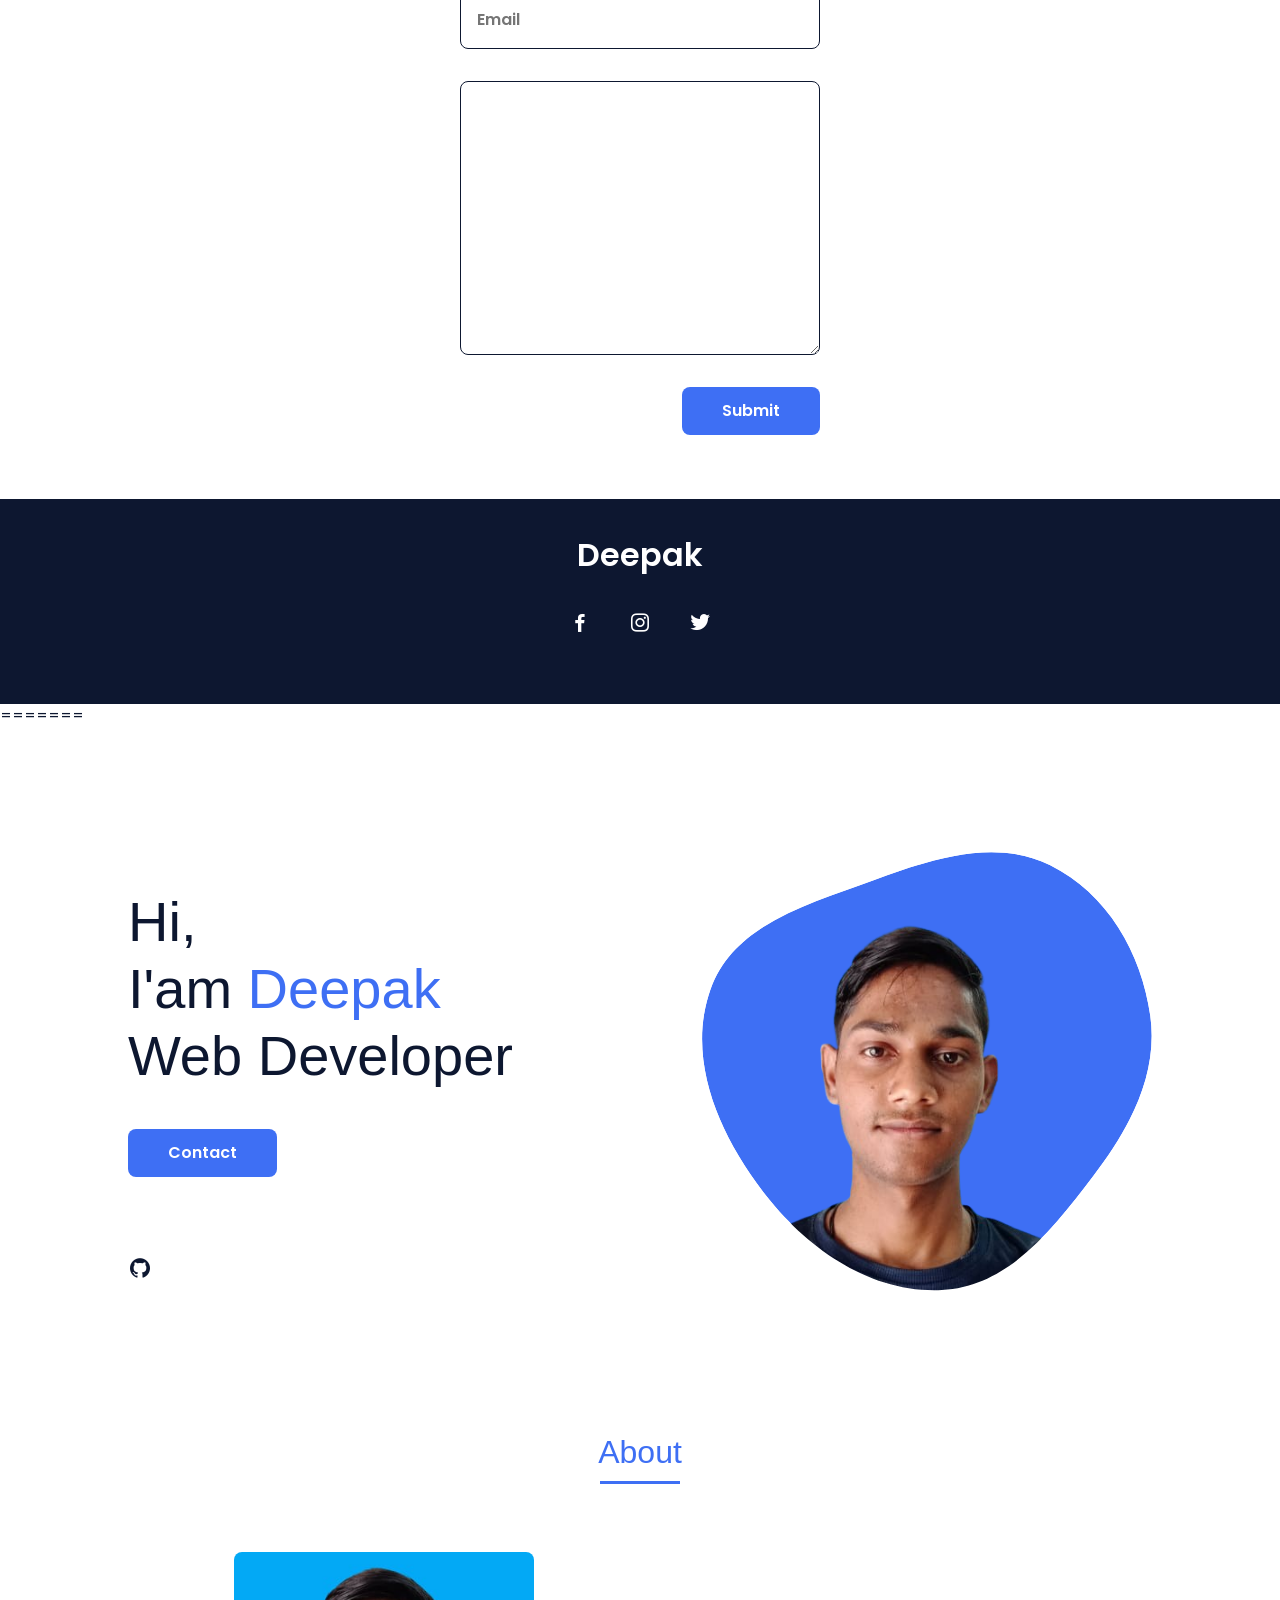
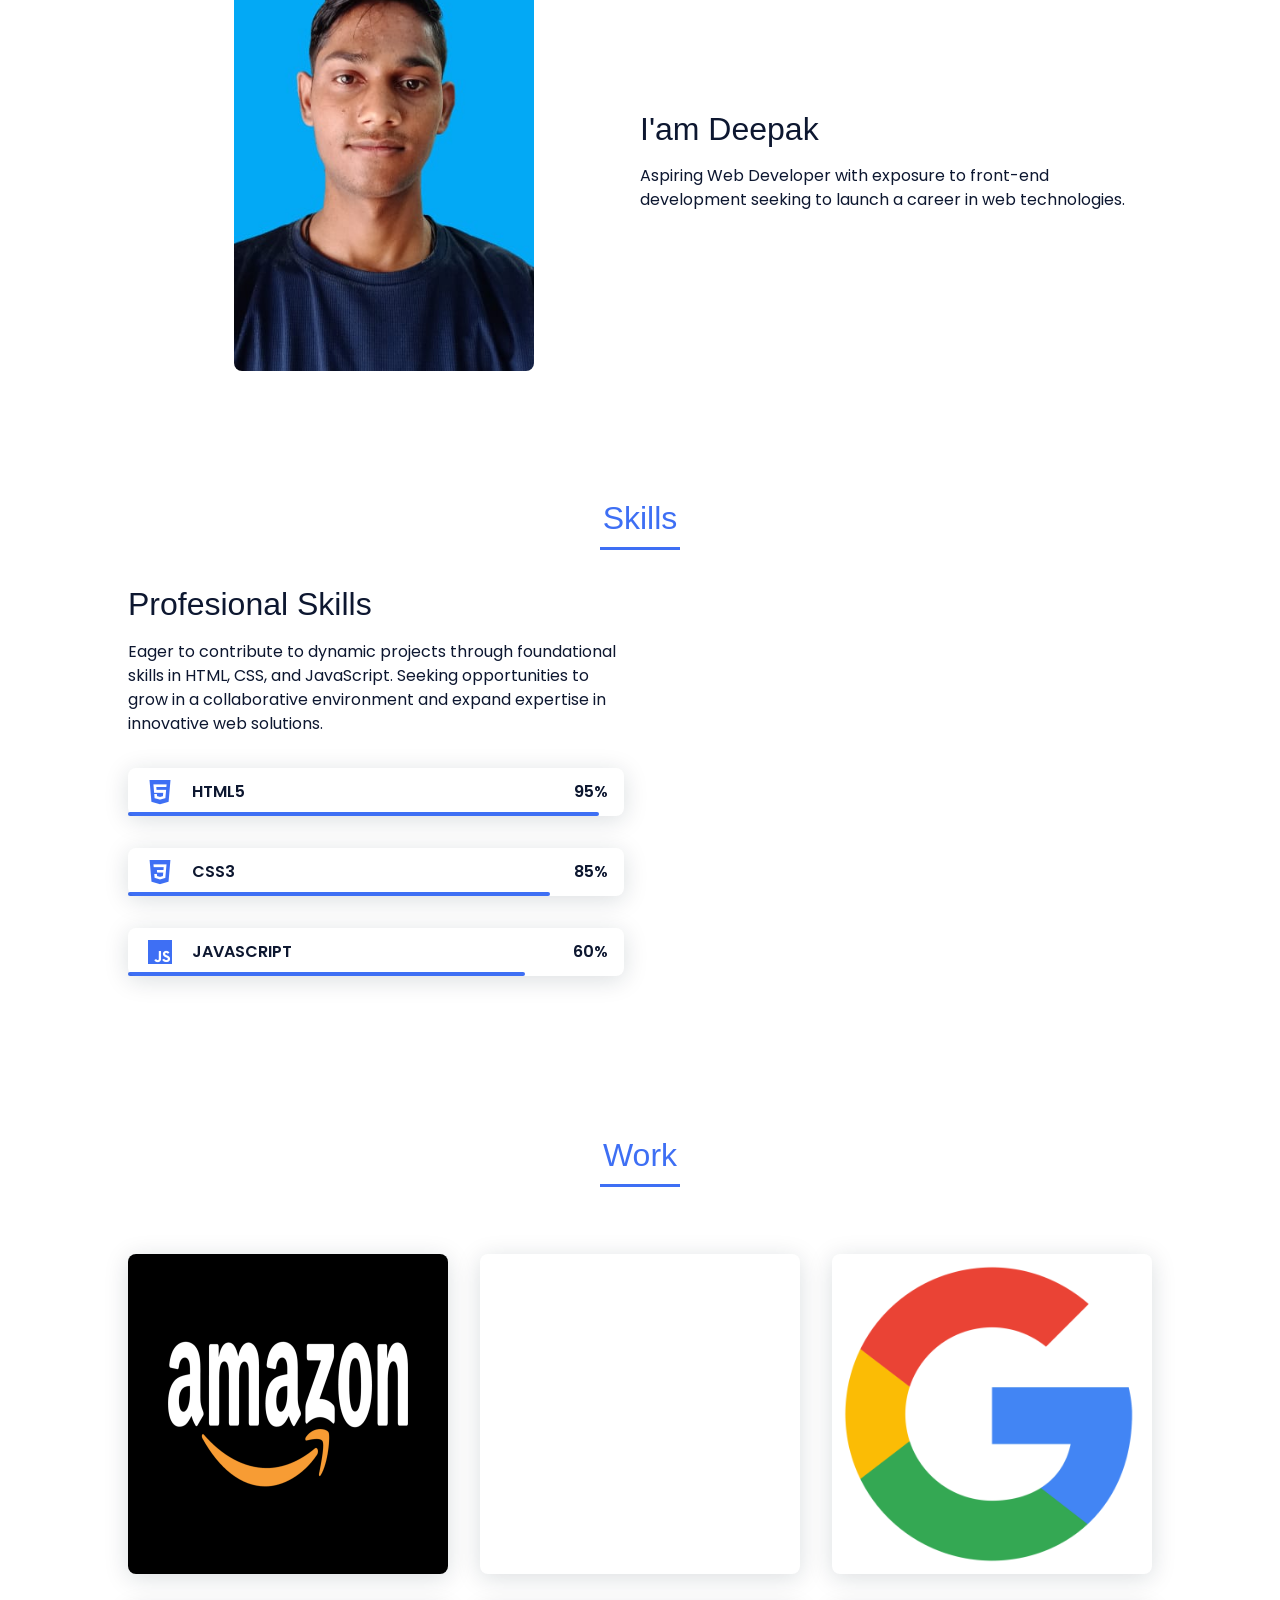
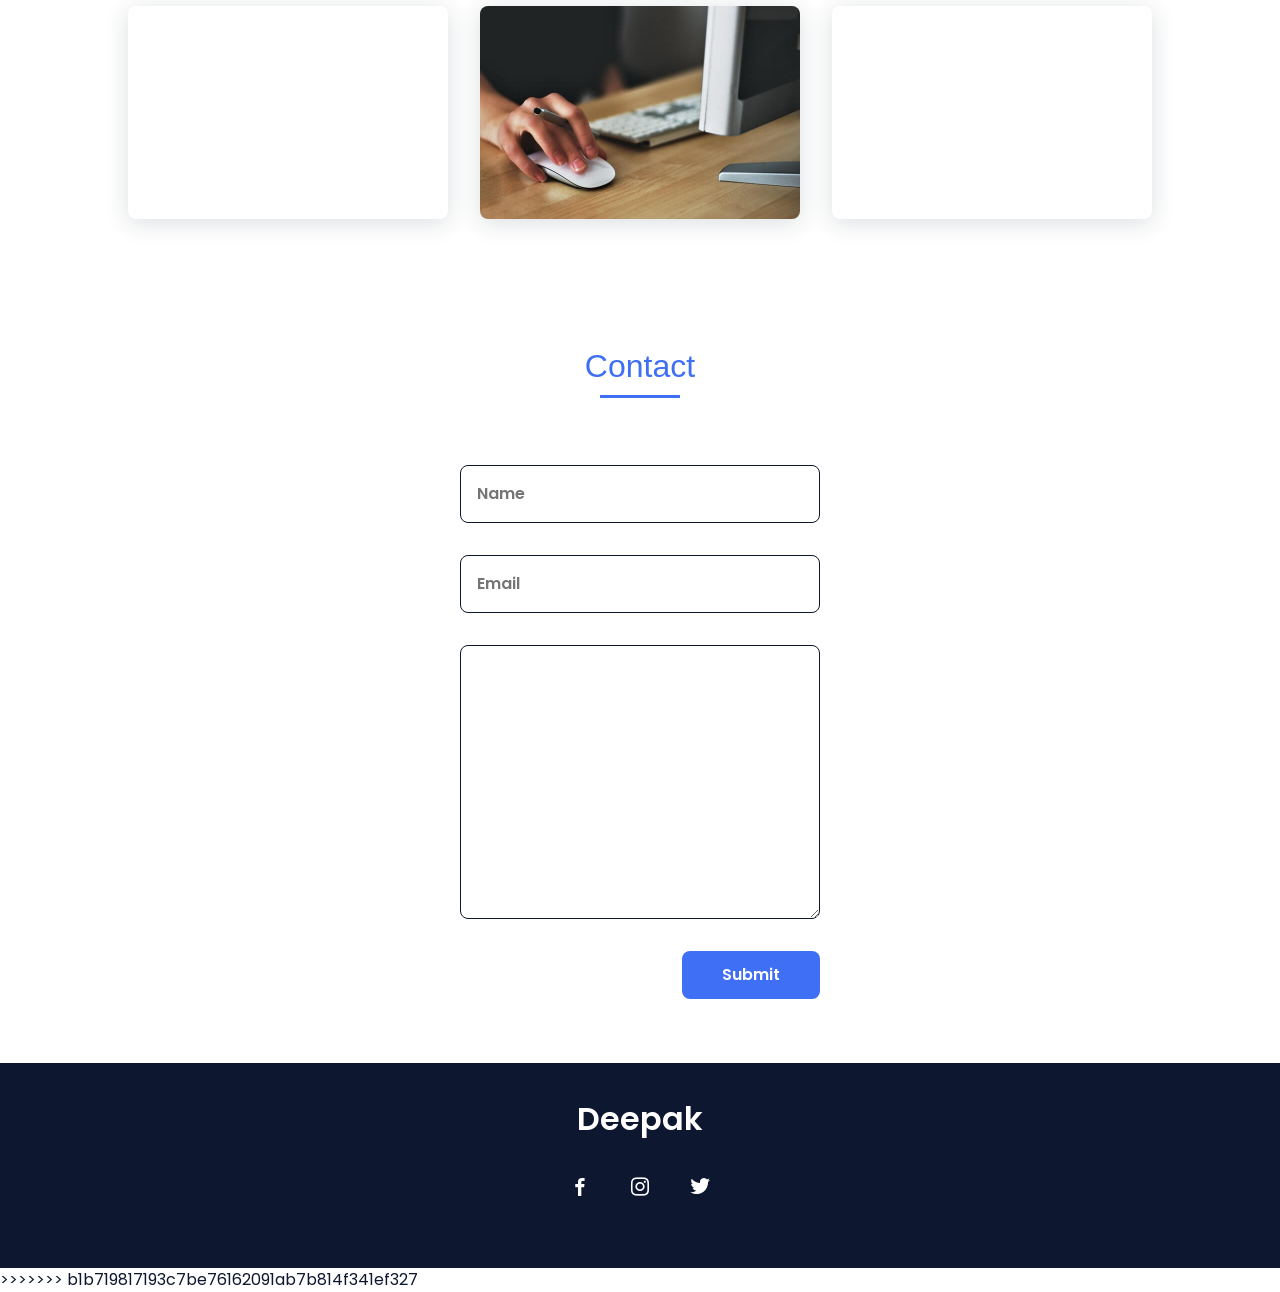
==== commit 6c881bdf: "new" ====
--- a/index.html
+++ b/index.html
@@ -1,3 +1,4 @@
+<<<<<<< HEAD
 <!DOCTYPE html>
 <html lang="en">
 
@@ -221,4 +222,212 @@
     <script src="Portfolio/js/main.js"></script>
 </body>
 
-</html>+</html>
+=======
+<!DOCTYPE html>
+<html lang="en">
+    <head>
+        <meta charset="UTF-8">
+        <meta name="viewport" content="width=device-width, initial-scale=1.0">
+
+        <link rel="stylesheet" href="Portfolio/css/styles.css">
+
+        <!-- =====BOX ICONS===== -->
+        <link href='https://cdn.jsdelivr.net/npm/boxicons@2.0.5/css/boxicons.min.css' rel='stylesheet'>
+        <link rel="website icon" type="png" href="Portfolio/web.jpg\">
+
+        <title>Portfolio</title>
+    </head>
+    <body>
+        <!--===== HEADER =====-->
+        <header class="l-header">
+            <nav class="nav bd-grid">
+                <div>
+                    <a href="#" class="nav__logo">Deepak</a>
+                </div>
+
+                <div class="nav__menu" id="nav-menu">
+                    <ul class="nav__list">
+                        <li class="nav__item"><a href="#home" class="nav__link active-link">Home</a></li>
+                        <li class="nav__item"><a href="#about" class="nav__link">About</a></li>
+                        <li class="nav__item"><a href="#skills" class="nav__link">Skills</a></li>
+                        <li class="nav__item"><a href="#work" class="nav__link">Work</a></li>
+                        <li class="nav__item"><a href="#contact" class="nav__link">Contact</a></li>
+                    </ul>
+                </div>
+
+                <div class="nav__toggle" id="nav-toggle">
+                    <i class='bx bx-menu'></i>
+                </div>
+            </nav>
+        </header>
+
+        <main class="l-main">
+            <!--===== HOME =====-->
+            <section class="home bd-grid" id="home">
+                <div class="home__data">
+                    <h1 class="home__title">Hi,<br>I'am <span class="home__title-color">Deepak</span><br> Web Developer</h1>
+
+                    <a href="#" class="button">Contact</a>
+                </div>
+
+                       <!-- social link -->
+                <div class="home__social">
+                    <!-- <a href="" class="home__social-icon"><i class='bx bxl-linkedin'></i></a>
+                    <a href="" class="home__social-icon"><i class='bx bxl-behance' ></i></a> -->
+                    <a href="" class="home__social-icon"><i class='bx bxl-github' ></i></a>
+                </div>
+
+                <div class="home__img">
+                    <svg class="home__blob" viewBox="0 0 479 467" xmlns="http://www.w3.org/2000/svg" xmlns:xlink="http://www.w3.org/1999/xlink">
+                        <mask id="mask0" mask-type="alpha">
+                            <path d="M9.19024 145.964C34.0253 76.5814 114.865 54.7299 184.111 29.4823C245.804 6.98884 311.86 -14.9503 370.735 14.143C431.207 44.026 467.948 107.508 477.191 174.311C485.897 237.229 454.931 294.377 416.506 344.954C373.74 401.245 326.068 462.801 255.442 466.189C179.416 469.835 111.552 422.137 65.1576 361.805C17.4835 299.81 -17.1617 219.583 9.19024 145.964Z"/>
+                        </mask>
+                        <g mask="url(#mask0)">
+                            <path d="M9.19024 145.964C34.0253 76.5814 114.865 54.7299 184.111 29.4823C245.804 6.98884 311.86 -14.9503 370.735 14.143C431.207 44.026 467.948 107.508 477.191 174.311C485.897 237.229 454.931 294.377 416.506 344.954C373.74 401.245 326.068 462.801 255.442 466.189C179.416 469.835 111.552 422.137 65.1576 361.805C17.4835 299.81 -17.1617 219.583 9.19024 145.964Z"/>
+                            <image class="home__blob-img" x="50" y="60" href="Portfolio/img/myssoimage-removebg-preview.png"/>
+                        </g>
+                    </svg>
+                </div>
+            </section>
+
+            <!--===== ABOUT =====-->
+            <section class="about section " id="about">
+                <h2 class="section-title">About</h2>
+
+                <div class="about__container bd-grid">
+                    <div class="about__img">
+                        <img src="Portfolio/img/myssoimage.jpg" alt="">
+                    </div>
+                    
+                    <div>
+                        <h2 class="about__subtitle">I'am Deepak</h2>
+                        <p class="about__text">Aspiring Web Developer with exposure to front-end development seeking to launch a career in web technologies.</p>           
+                    </div>                                   
+                </div>
+            </section>
+
+            <!--===== SKILLS =====-->
+            <section class="skills section" id="skills">
+                <h2 class="section-title">Skills</h2>
+
+                <div class="skills__container bd-grid">          
+                    <div>
+                        <h2 class="skills__subtitle">Profesional Skills</h2>
+                       <p class="skills__text"> Eager to contribute to dynamic projects through foundational skills in HTML, CSS, and JavaScript. Seeking opportunities to grow in a collaborative environment and expand expertise in innovative web solutions.</p>
+                        <div class="skills__data">
+                            <div class="skills__names">
+                                <i class='bx bxl-html5 skills__icon'></i>
+                                <span class="skills__name">HTML5</span>
+                            </div>
+                            <div class="skills__bar skills__html">
+
+                            </div>
+                            <div>
+                                <span class="skills__percentage">95%</span>
+                            </div>
+                        </div>
+                        <div class="skills__data">
+                            <div class="skills__names">
+                                <i class='bx bxl-css3 skills__icon'></i>
+                                <span class="skills__name">CSS3</span>
+                            </div>
+                            <div class="skills__bar skills__css">
+                                
+                            </div>
+                            <div>
+                                <span class="skills__percentage">85%</span>
+                            </div>
+                        </div>
+                        <div class="skills__data">
+                            <div class="skills__names">
+                                <i class='bx bxl-javascript skills__icon' ></i>
+                                <span class="skills__name">JAVASCRIPT</span>
+                            </div>
+                            <div class="skills__bar skills__js">
+                                
+                            </div>
+                            <div>
+                                <span class="skills__percentage">60%</span>
+                            </div>
+                        </div>
+                        <!-- <div class="skills__data">
+                            <div class="skills__names">
+                                <i class='bx bxs-paint skills__icon'></i>
+                                <span class="skills__name">UX/UI</span>
+                            </div>
+                            <div class="skills__bar skills__ux">
+                                
+                            </div>
+                            <div>
+                                <span class="skills__percentage">85%</span>
+                            </div>
+                        </div> -->
+                    </div>
+                    
+                    <div>              
+                        <img src="Portfolio/img/work3.jpg" alt="" class="skills__img">
+                    </div>
+                </div>
+            </section>
+
+            <!--===== WORK =====-->
+            <section class="work section" id="work">
+                <h2 class="section-title">Work</h2>
+
+                <div class="work__container bd-grid">
+                    <a href="Amazon/Amazon_Cloning.html" target="_blank" class="work__img the-img1">
+                        <img src="Amazon/Images/Amazon_logo.png" alt="">
+                    </a>
+                    <a href="Utility_app/Utility App.html" target="_blank" class="work__img">
+                        <img src="Utility_app/Utility_app.png" alt="">
+                    </a>
+                    <a href="Google/index.html" target="_blank" class="work__img">
+                        <img src="Google/web_icon.png" alt="">
+                    </a>
+                    <a href="Scientific Calculator/Calculator.html" target="_blank" class="work__img">
+                        <img src="Scientific Calculator/Cal_img.jpg" alt="">
+                    </a>
+                    <a href="" target="_blank" class="work__img">
+                        <img src="Portfolio/img/work5.jpg" alt="">
+                    </a>
+                    <a href="" target="_blank" class="work__img">
+                        <img src="Portfolio/img/work6.jpg" alt="">
+                    </a>
+                </div>
+            </section>
+
+            <!--===== CONTACT =====-->
+            <section class="contact section" id="contact">
+                <h2 class="section-title">Contact</h2>
+
+                <div class="contact__container bd-grid">
+                    <form action="" class="contact__form">
+                        <input type="text" placeholder="Name" class="contact__input">
+                        <input type="mail" placeholder="Email" class="contact__input">
+                        <textarea name="" id="" cols="0" rows="10" class="contact__input"></textarea>
+                        <input type="button" value="Submit" class="contact__button button">
+                    </form>
+                </div>
+            </section>
+        </main>
+
+        <!--===== FOOTER =====-->
+        <footer class="footer">
+            <p class="footer__title">Deepak</p>
+            <div class="footer__social">
+                <a href="#" class="footer__icon"><i class='bx bxl-facebook' ></i></a>
+                <a href="#" class="footer__icon"><i class='bx bxl-instagram' ></i></a>
+                <a href="#" class="footer__icon"><i class='bx bxl-twitter' ></i></a>
+            </div>
+        </footer>
+
+
+        <!--===== SCROLL REVEAL =====-->
+        <script src="https://unpkg.com/scrollreveal"></script>
+
+        <!--===== MAIN JS =====-->
+        <script src="Portfolio/js/main.js"></script>
+    </body>
+</html>
+>>>>>>> b1b719817193c7be76162091ab7b814f341ef327
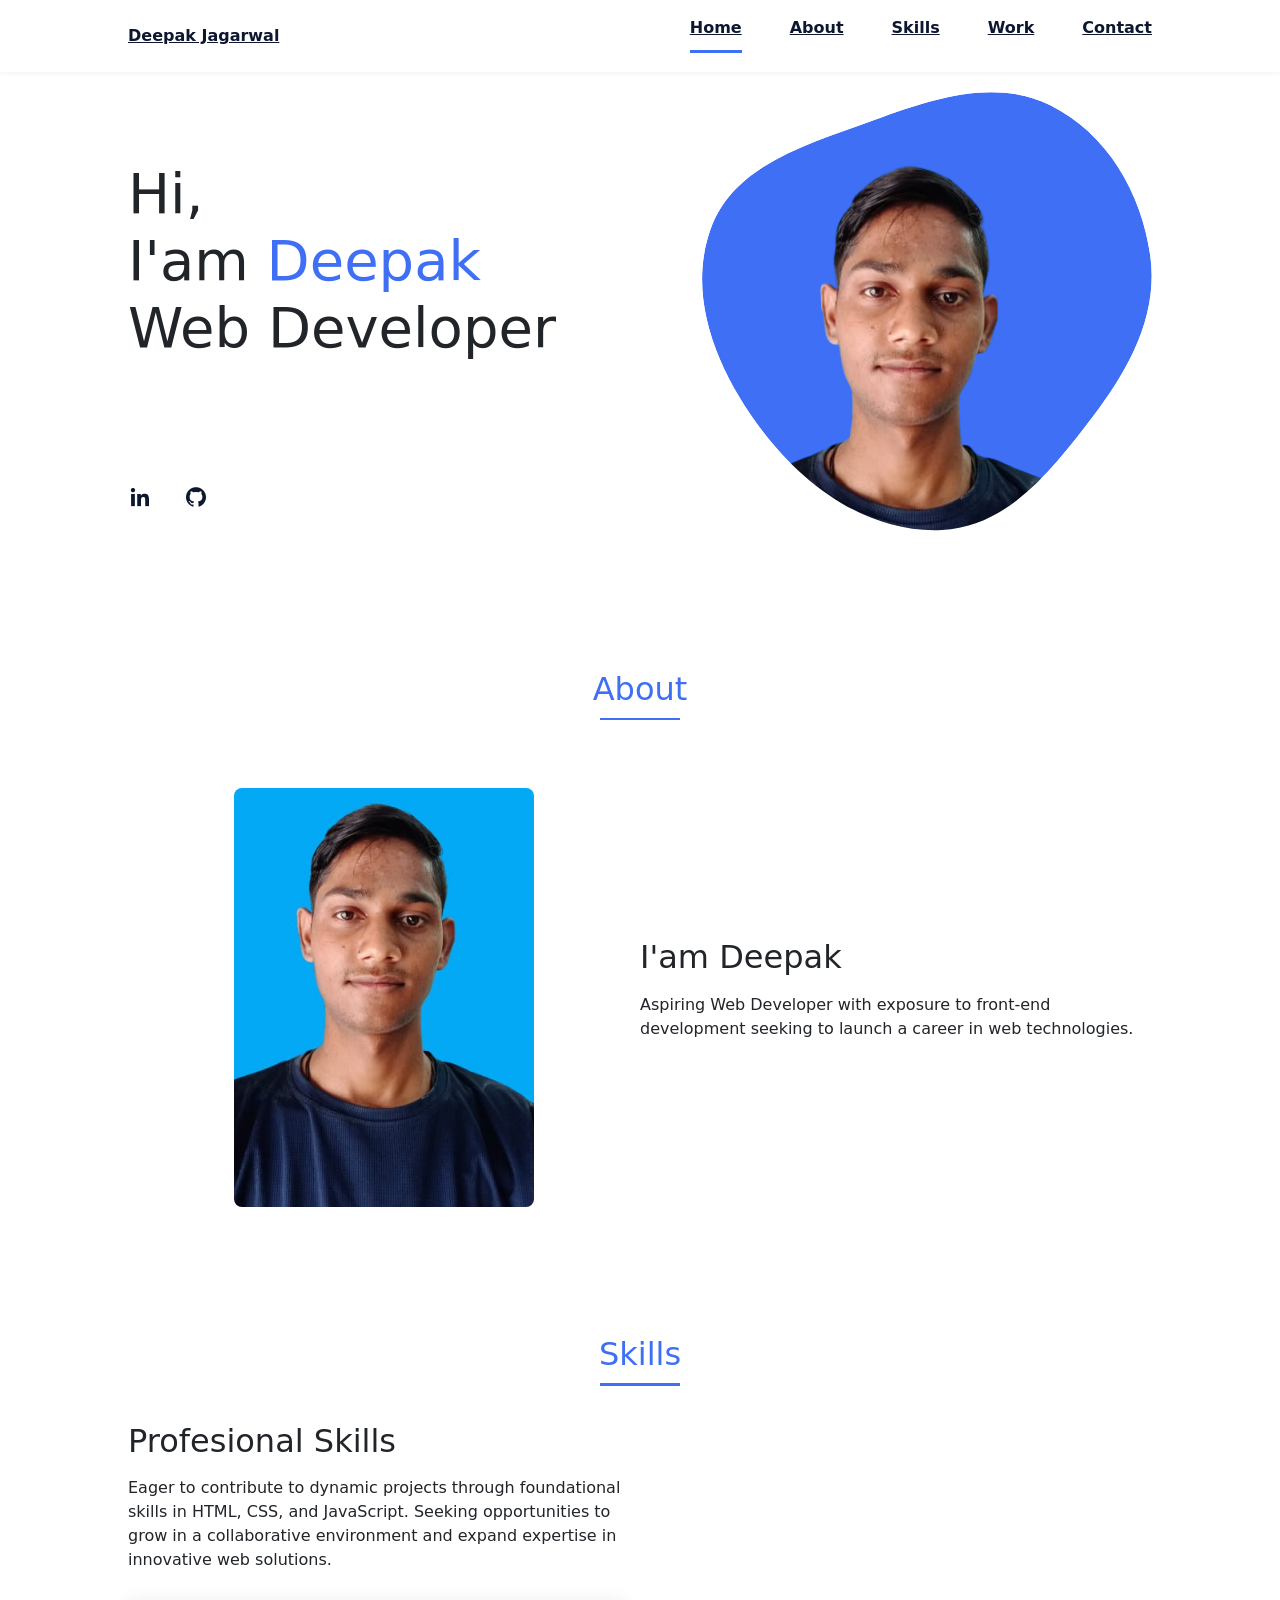
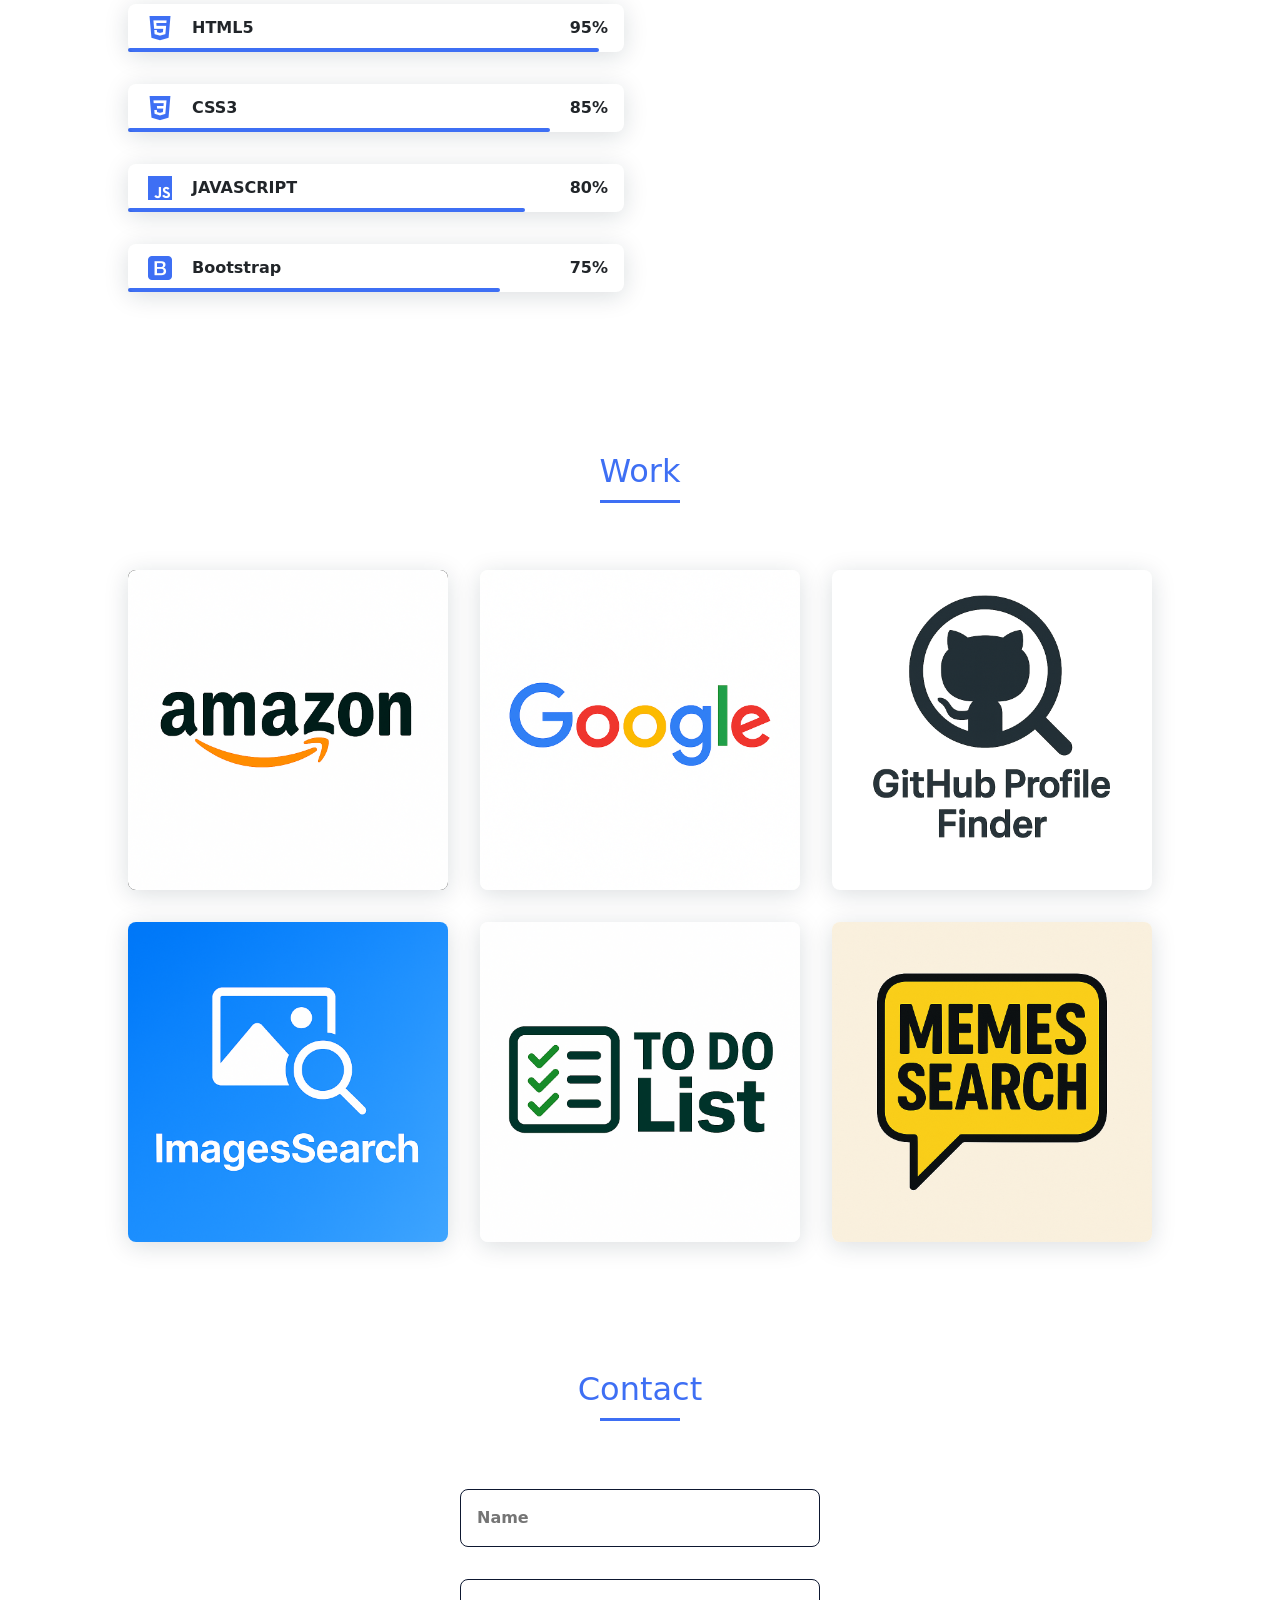
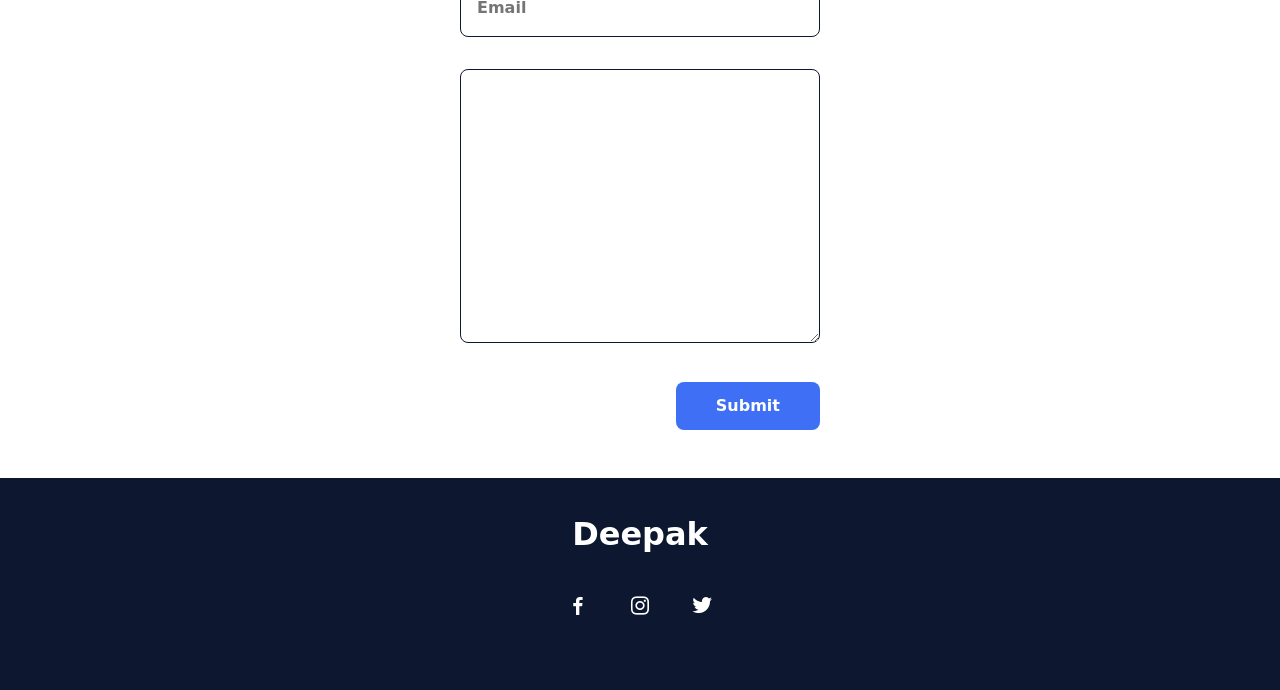
==== commit 93ed4d99: "aaa" ====
--- a/index.html
+++ b/index.html
@@ -1,4 +1,3 @@
-<<<<<<< HEAD
 <!DOCTYPE html>
 <html lang="en">
 
@@ -223,211 +222,3 @@
 </body>
 
 </html>
-=======
-<!DOCTYPE html>
-<html lang="en">
-    <head>
-        <meta charset="UTF-8">
-        <meta name="viewport" content="width=device-width, initial-scale=1.0">
-
-        <link rel="stylesheet" href="Portfolio/css/styles.css">
-
-        <!-- =====BOX ICONS===== -->
-        <link href='https://cdn.jsdelivr.net/npm/boxicons@2.0.5/css/boxicons.min.css' rel='stylesheet'>
-        <link rel="website icon" type="png" href="Portfolio/web.jpg\">
-
-        <title>Portfolio</title>
-    </head>
-    <body>
-        <!--===== HEADER =====-->
-        <header class="l-header">
-            <nav class="nav bd-grid">
-                <div>
-                    <a href="#" class="nav__logo">Deepak</a>
-                </div>
-
-                <div class="nav__menu" id="nav-menu">
-                    <ul class="nav__list">
-                        <li class="nav__item"><a href="#home" class="nav__link active-link">Home</a></li>
-                        <li class="nav__item"><a href="#about" class="nav__link">About</a></li>
-                        <li class="nav__item"><a href="#skills" class="nav__link">Skills</a></li>
-                        <li class="nav__item"><a href="#work" class="nav__link">Work</a></li>
-                        <li class="nav__item"><a href="#contact" class="nav__link">Contact</a></li>
-                    </ul>
-                </div>
-
-                <div class="nav__toggle" id="nav-toggle">
-                    <i class='bx bx-menu'></i>
-                </div>
-            </nav>
-        </header>
-
-        <main class="l-main">
-            <!--===== HOME =====-->
-            <section class="home bd-grid" id="home">
-                <div class="home__data">
-                    <h1 class="home__title">Hi,<br>I'am <span class="home__title-color">Deepak</span><br> Web Developer</h1>
-
-                    <a href="#" class="button">Contact</a>
-                </div>
-
-                       <!-- social link -->
-                <div class="home__social">
-                    <!-- <a href="" class="home__social-icon"><i class='bx bxl-linkedin'></i></a>
-                    <a href="" class="home__social-icon"><i class='bx bxl-behance' ></i></a> -->
-                    <a href="" class="home__social-icon"><i class='bx bxl-github' ></i></a>
-                </div>
-
-                <div class="home__img">
-                    <svg class="home__blob" viewBox="0 0 479 467" xmlns="http://www.w3.org/2000/svg" xmlns:xlink="http://www.w3.org/1999/xlink">
-                        <mask id="mask0" mask-type="alpha">
-                            <path d="M9.19024 145.964C34.0253 76.5814 114.865 54.7299 184.111 29.4823C245.804 6.98884 311.86 -14.9503 370.735 14.143C431.207 44.026 467.948 107.508 477.191 174.311C485.897 237.229 454.931 294.377 416.506 344.954C373.74 401.245 326.068 462.801 255.442 466.189C179.416 469.835 111.552 422.137 65.1576 361.805C17.4835 299.81 -17.1617 219.583 9.19024 145.964Z"/>
-                        </mask>
-                        <g mask="url(#mask0)">
-                            <path d="M9.19024 145.964C34.0253 76.5814 114.865 54.7299 184.111 29.4823C245.804 6.98884 311.86 -14.9503 370.735 14.143C431.207 44.026 467.948 107.508 477.191 174.311C485.897 237.229 454.931 294.377 416.506 344.954C373.74 401.245 326.068 462.801 255.442 466.189C179.416 469.835 111.552 422.137 65.1576 361.805C17.4835 299.81 -17.1617 219.583 9.19024 145.964Z"/>
-                            <image class="home__blob-img" x="50" y="60" href="Portfolio/img/myssoimage-removebg-preview.png"/>
-                        </g>
-                    </svg>
-                </div>
-            </section>
-
-            <!--===== ABOUT =====-->
-            <section class="about section " id="about">
-                <h2 class="section-title">About</h2>
-
-                <div class="about__container bd-grid">
-                    <div class="about__img">
-                        <img src="Portfolio/img/myssoimage.jpg" alt="">
-                    </div>
-                    
-                    <div>
-                        <h2 class="about__subtitle">I'am Deepak</h2>
-                        <p class="about__text">Aspiring Web Developer with exposure to front-end development seeking to launch a career in web technologies.</p>           
-                    </div>                                   
-                </div>
-            </section>
-
-            <!--===== SKILLS =====-->
-            <section class="skills section" id="skills">
-                <h2 class="section-title">Skills</h2>
-
-                <div class="skills__container bd-grid">          
-                    <div>
-                        <h2 class="skills__subtitle">Profesional Skills</h2>
-                       <p class="skills__text"> Eager to contribute to dynamic projects through foundational skills in HTML, CSS, and JavaScript. Seeking opportunities to grow in a collaborative environment and expand expertise in innovative web solutions.</p>
-                        <div class="skills__data">
-                            <div class="skills__names">
-                                <i class='bx bxl-html5 skills__icon'></i>
-                                <span class="skills__name">HTML5</span>
-                            </div>
-                            <div class="skills__bar skills__html">
-
-                            </div>
-                            <div>
-                                <span class="skills__percentage">95%</span>
-                            </div>
-                        </div>
-                        <div class="skills__data">
-                            <div class="skills__names">
-                                <i class='bx bxl-css3 skills__icon'></i>
-                                <span class="skills__name">CSS3</span>
-                            </div>
-                            <div class="skills__bar skills__css">
-                                
-                            </div>
-                            <div>
-                                <span class="skills__percentage">85%</span>
-                            </div>
-                        </div>
-                        <div class="skills__data">
-                            <div class="skills__names">
-                                <i class='bx bxl-javascript skills__icon' ></i>
-                                <span class="skills__name">JAVASCRIPT</span>
-                            </div>
-                            <div class="skills__bar skills__js">
-                                
-                            </div>
-                            <div>
-                                <span class="skills__percentage">60%</span>
-                            </div>
-                        </div>
-                        <!-- <div class="skills__data">
-                            <div class="skills__names">
-                                <i class='bx bxs-paint skills__icon'></i>
-                                <span class="skills__name">UX/UI</span>
-                            </div>
-                            <div class="skills__bar skills__ux">
-                                
-                            </div>
-                            <div>
-                                <span class="skills__percentage">85%</span>
-                            </div>
-                        </div> -->
-                    </div>
-                    
-                    <div>              
-                        <img src="Portfolio/img/work3.jpg" alt="" class="skills__img">
-                    </div>
-                </div>
-            </section>
-
-            <!--===== WORK =====-->
-            <section class="work section" id="work">
-                <h2 class="section-title">Work</h2>
-
-                <div class="work__container bd-grid">
-                    <a href="Amazon/Amazon_Cloning.html" target="_blank" class="work__img the-img1">
-                        <img src="Amazon/Images/Amazon_logo.png" alt="">
-                    </a>
-                    <a href="Utility_app/Utility App.html" target="_blank" class="work__img">
-                        <img src="Utility_app/Utility_app.png" alt="">
-                    </a>
-                    <a href="Google/index.html" target="_blank" class="work__img">
-                        <img src="Google/web_icon.png" alt="">
-                    </a>
-                    <a href="Scientific Calculator/Calculator.html" target="_blank" class="work__img">
-                        <img src="Scientific Calculator/Cal_img.jpg" alt="">
-                    </a>
-                    <a href="" target="_blank" class="work__img">
-                        <img src="Portfolio/img/work5.jpg" alt="">
-                    </a>
-                    <a href="" target="_blank" class="work__img">
-                        <img src="Portfolio/img/work6.jpg" alt="">
-                    </a>
-                </div>
-            </section>
-
-            <!--===== CONTACT =====-->
-            <section class="contact section" id="contact">
-                <h2 class="section-title">Contact</h2>
-
-                <div class="contact__container bd-grid">
-                    <form action="" class="contact__form">
-                        <input type="text" placeholder="Name" class="contact__input">
-                        <input type="mail" placeholder="Email" class="contact__input">
-                        <textarea name="" id="" cols="0" rows="10" class="contact__input"></textarea>
-                        <input type="button" value="Submit" class="contact__button button">
-                    </form>
-                </div>
-            </section>
-        </main>
-
-        <!--===== FOOTER =====-->
-        <footer class="footer">
-            <p class="footer__title">Deepak</p>
-            <div class="footer__social">
-                <a href="#" class="footer__icon"><i class='bx bxl-facebook' ></i></a>
-                <a href="#" class="footer__icon"><i class='bx bxl-instagram' ></i></a>
-                <a href="#" class="footer__icon"><i class='bx bxl-twitter' ></i></a>
-            </div>
-        </footer>
-
-
-        <!--===== SCROLL REVEAL =====-->
-        <script src="https://unpkg.com/scrollreveal"></script>
-
-        <!--===== MAIN JS =====-->
-        <script src="Portfolio/js/main.js"></script>
-    </body>
-</html>
->>>>>>> b1b719817193c7be76162091ab7b814f341ef327
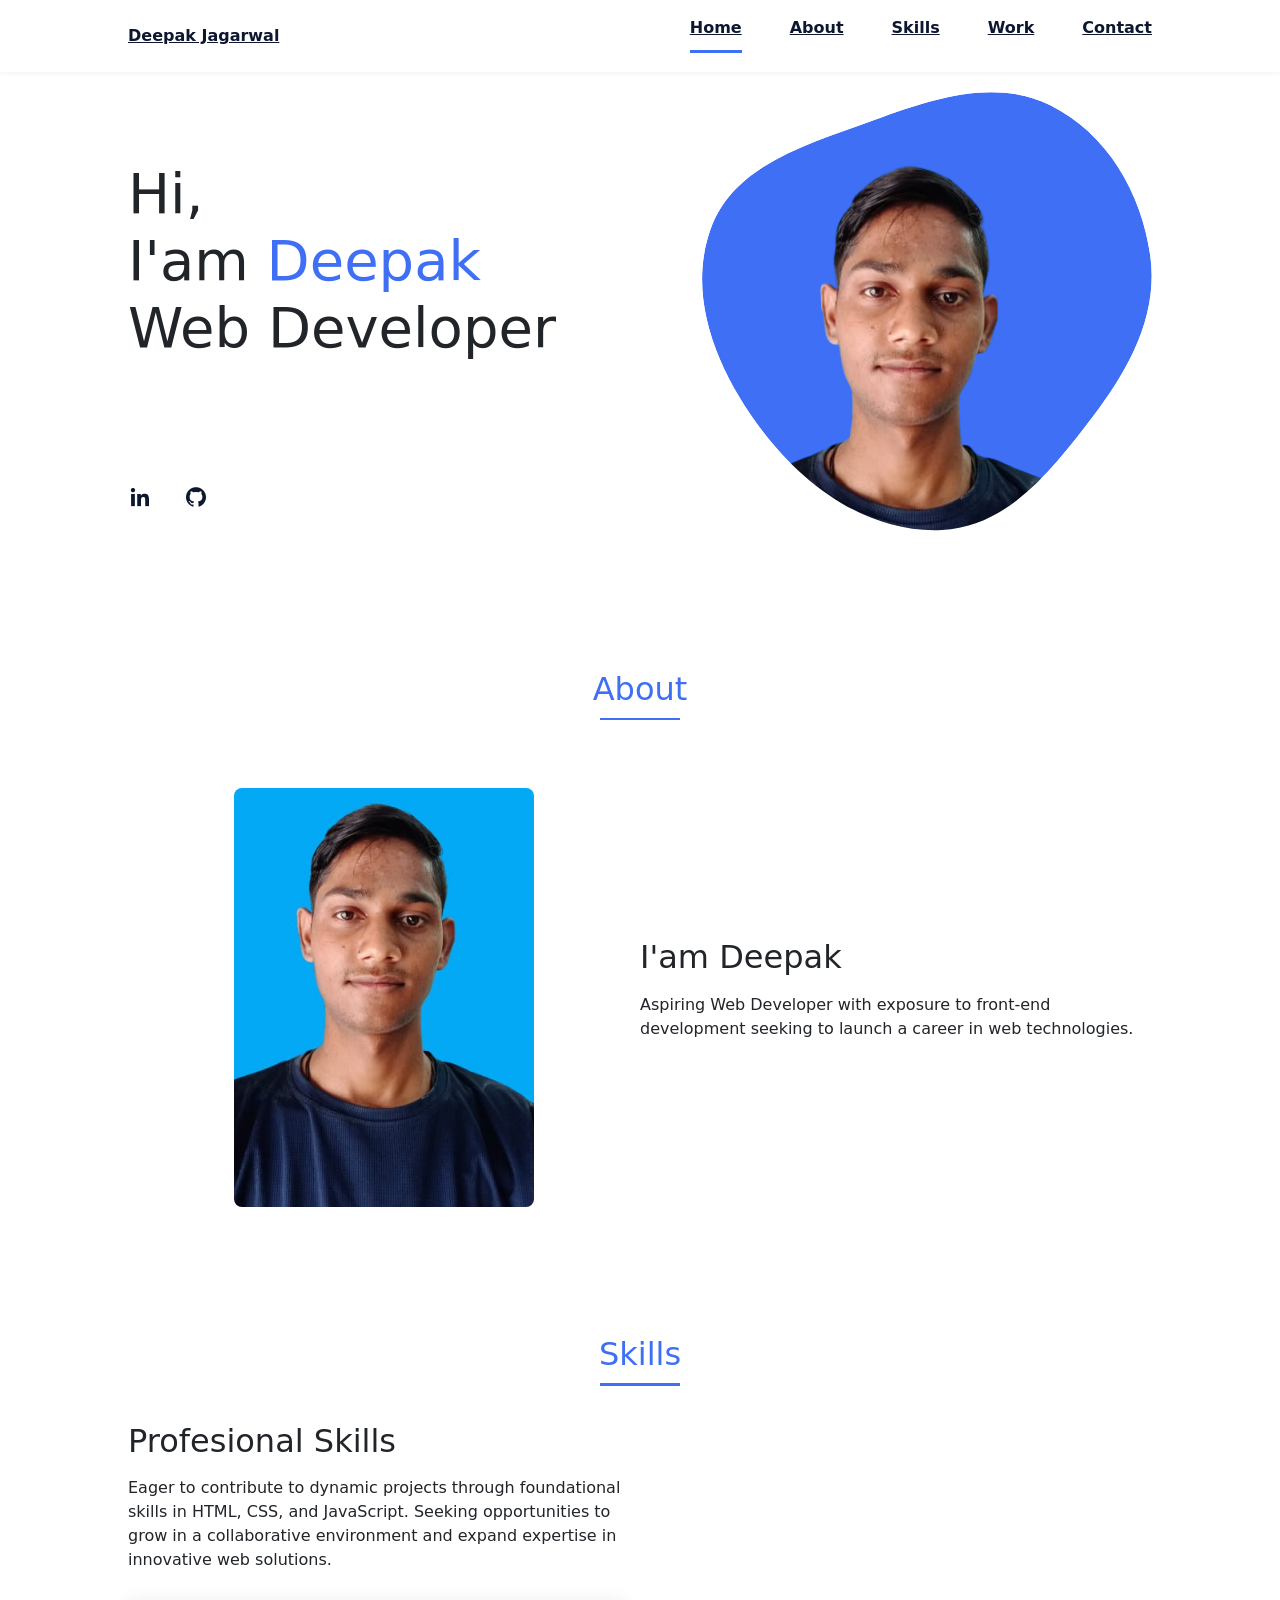
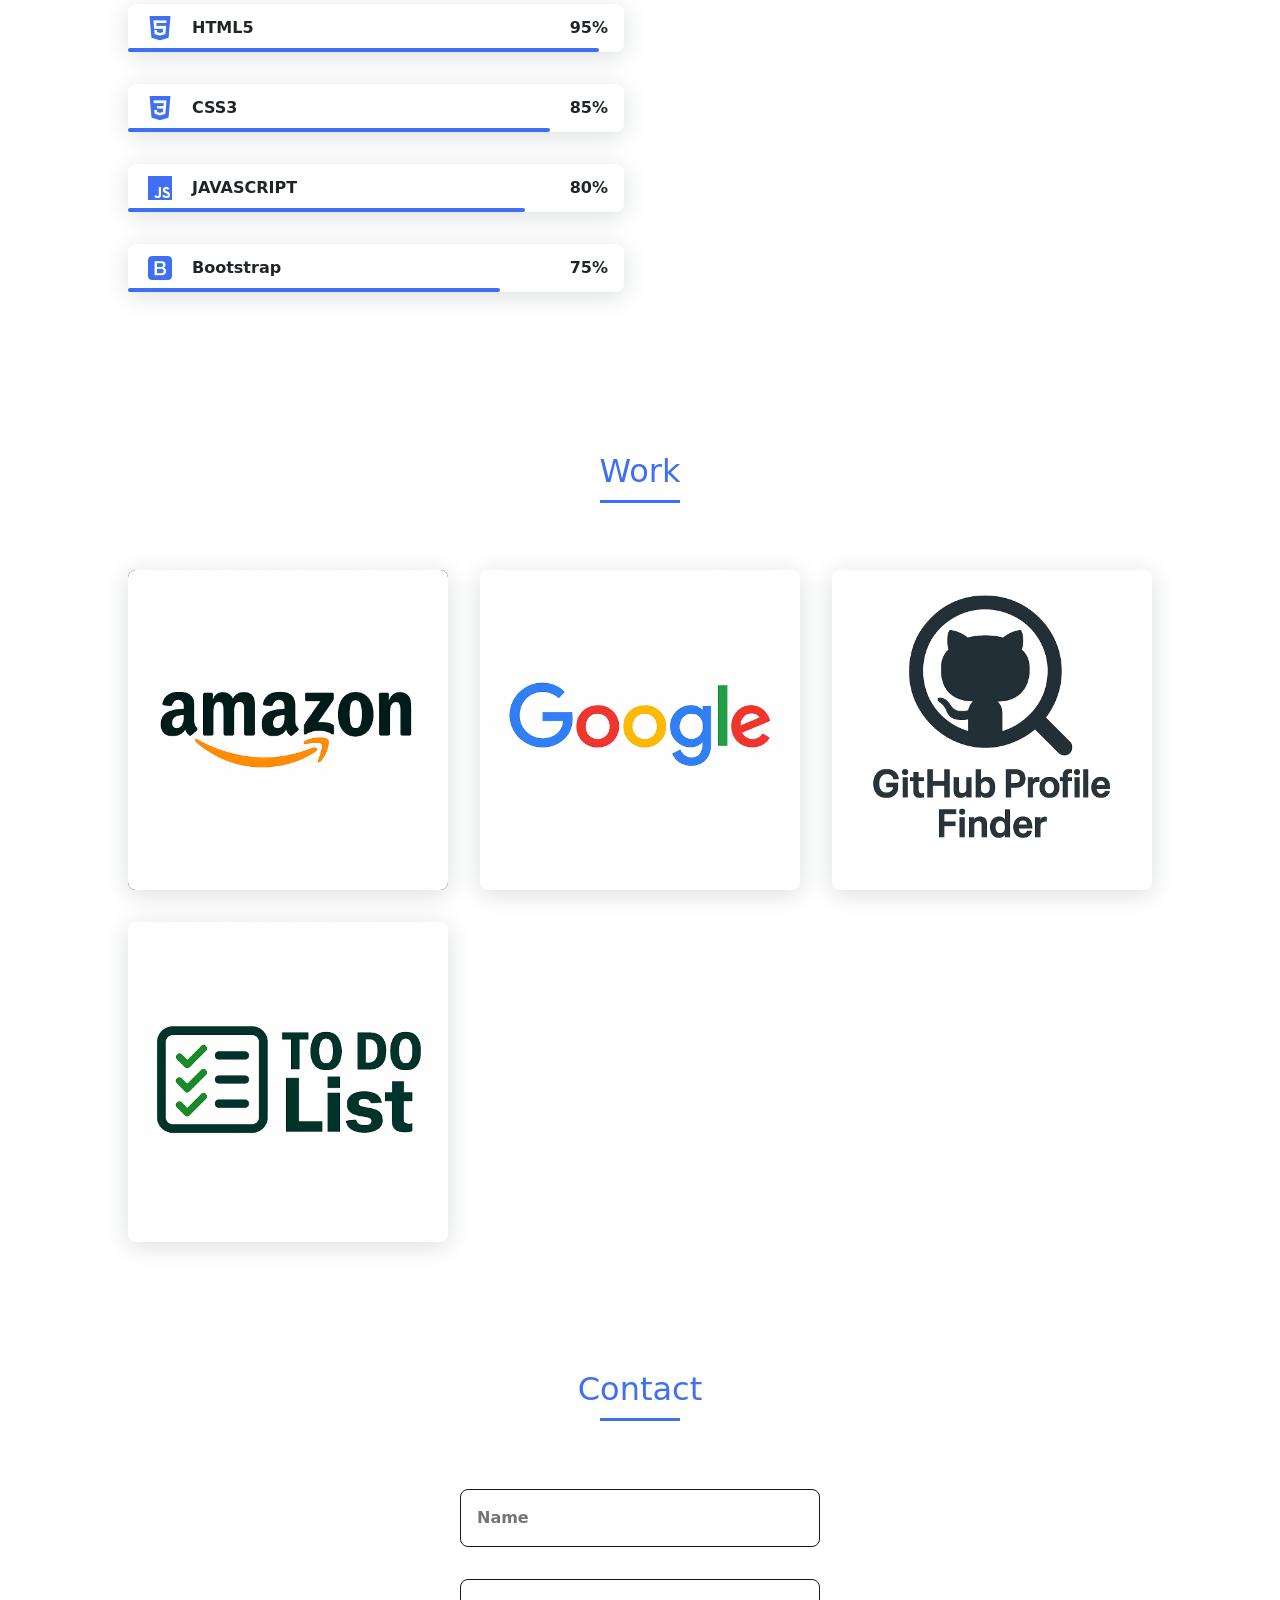
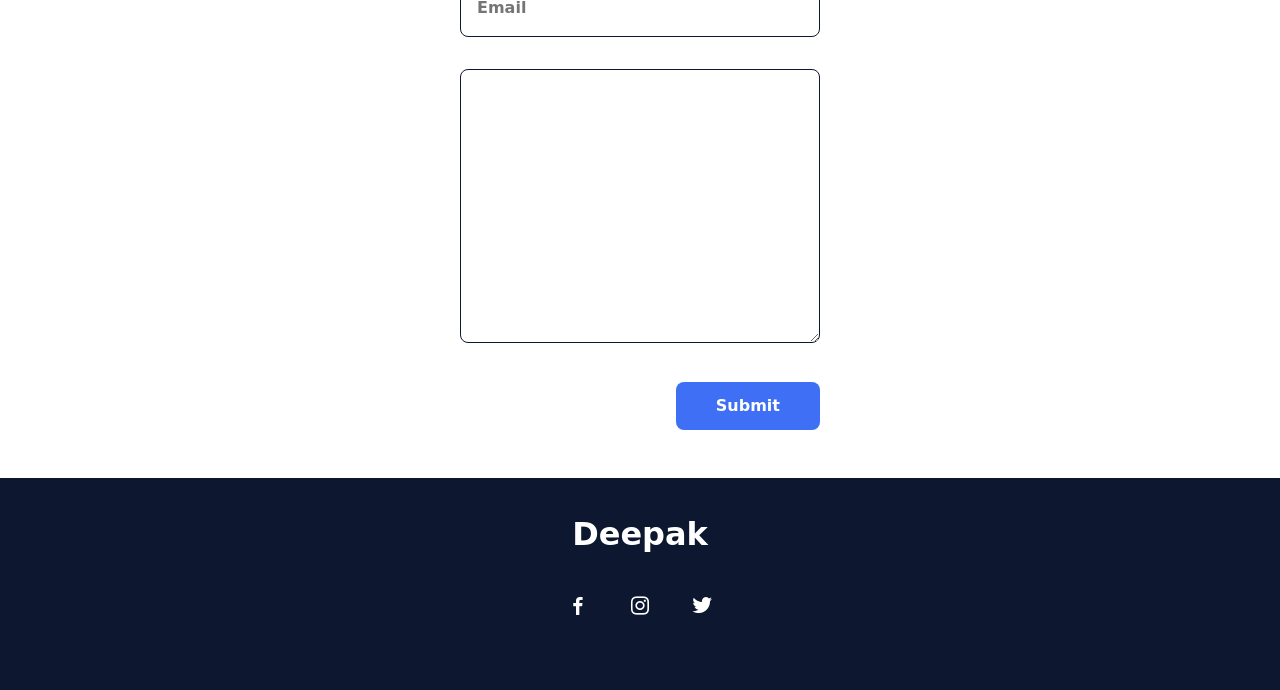
==== commit 25d5e14d: "done" ====
--- a/index.html
+++ b/index.html
@@ -171,20 +171,9 @@
                 <a href="Github_Profile/Github_Profile.html" target="_blank" class="work__img">
                     <img src="Github_Profile/Image/Github_pic.png" alt="">
                 </a>
-                <a href="Image_Search/Image_Search.html" target="_blank" class="work__img">
-                    <img src="Image_Search/Image/ImageSearch_pic.png" alt="">
-                </a>
                 <a href="T0_Do/ToDo_List.html" target="_blank" class="work__img">
                     <img src="T0_Do/Image/TODO_pic.png" alt="">
                 </a>
-                <a href="Memes_Search/Meme.html" target="_blank" class="work__img">
-                    <img src="Memes_Search/Image/Memes_pic.png" alt="">
-                </a>
-
-                <!-- <a href="" target="_blank" class="work__img">
-                    <img src="Portfolio/img/work5.jpg" alt="">
-                </a> -->
-                
             </div>
         </section>
 
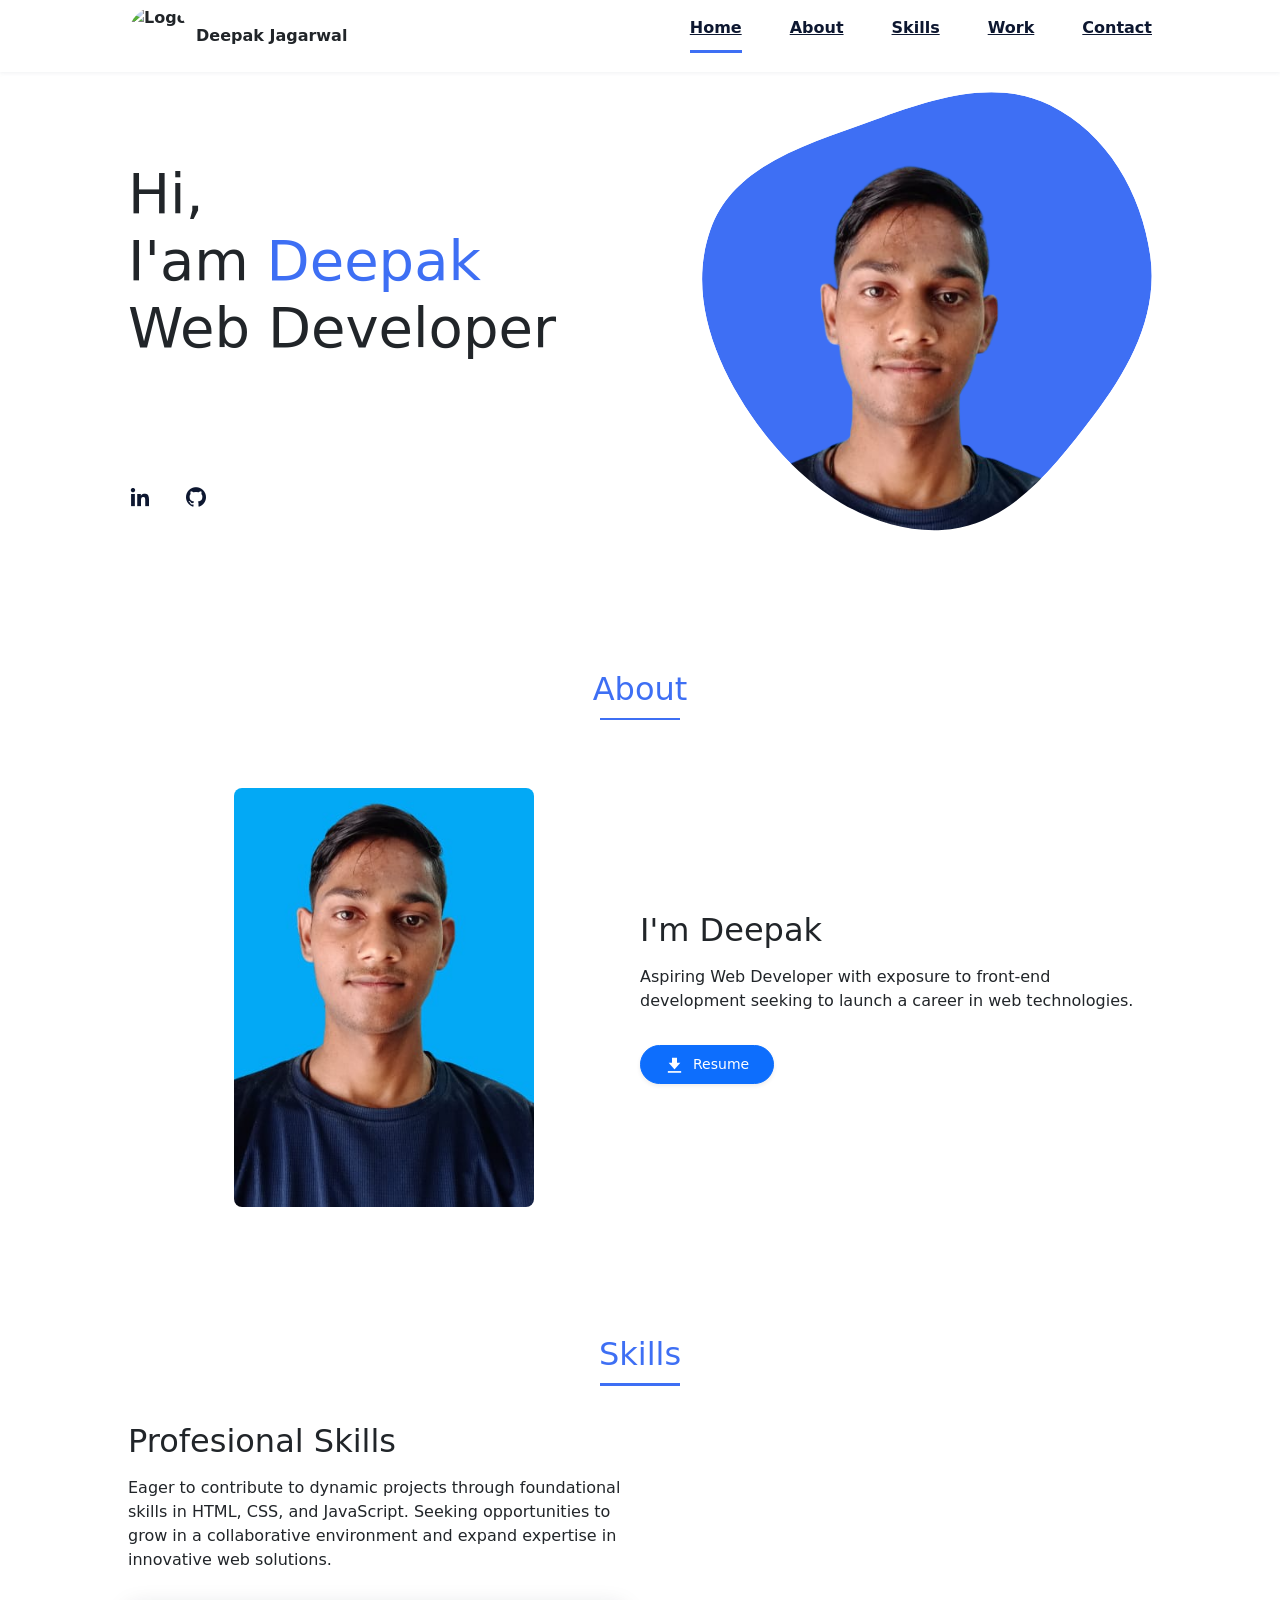
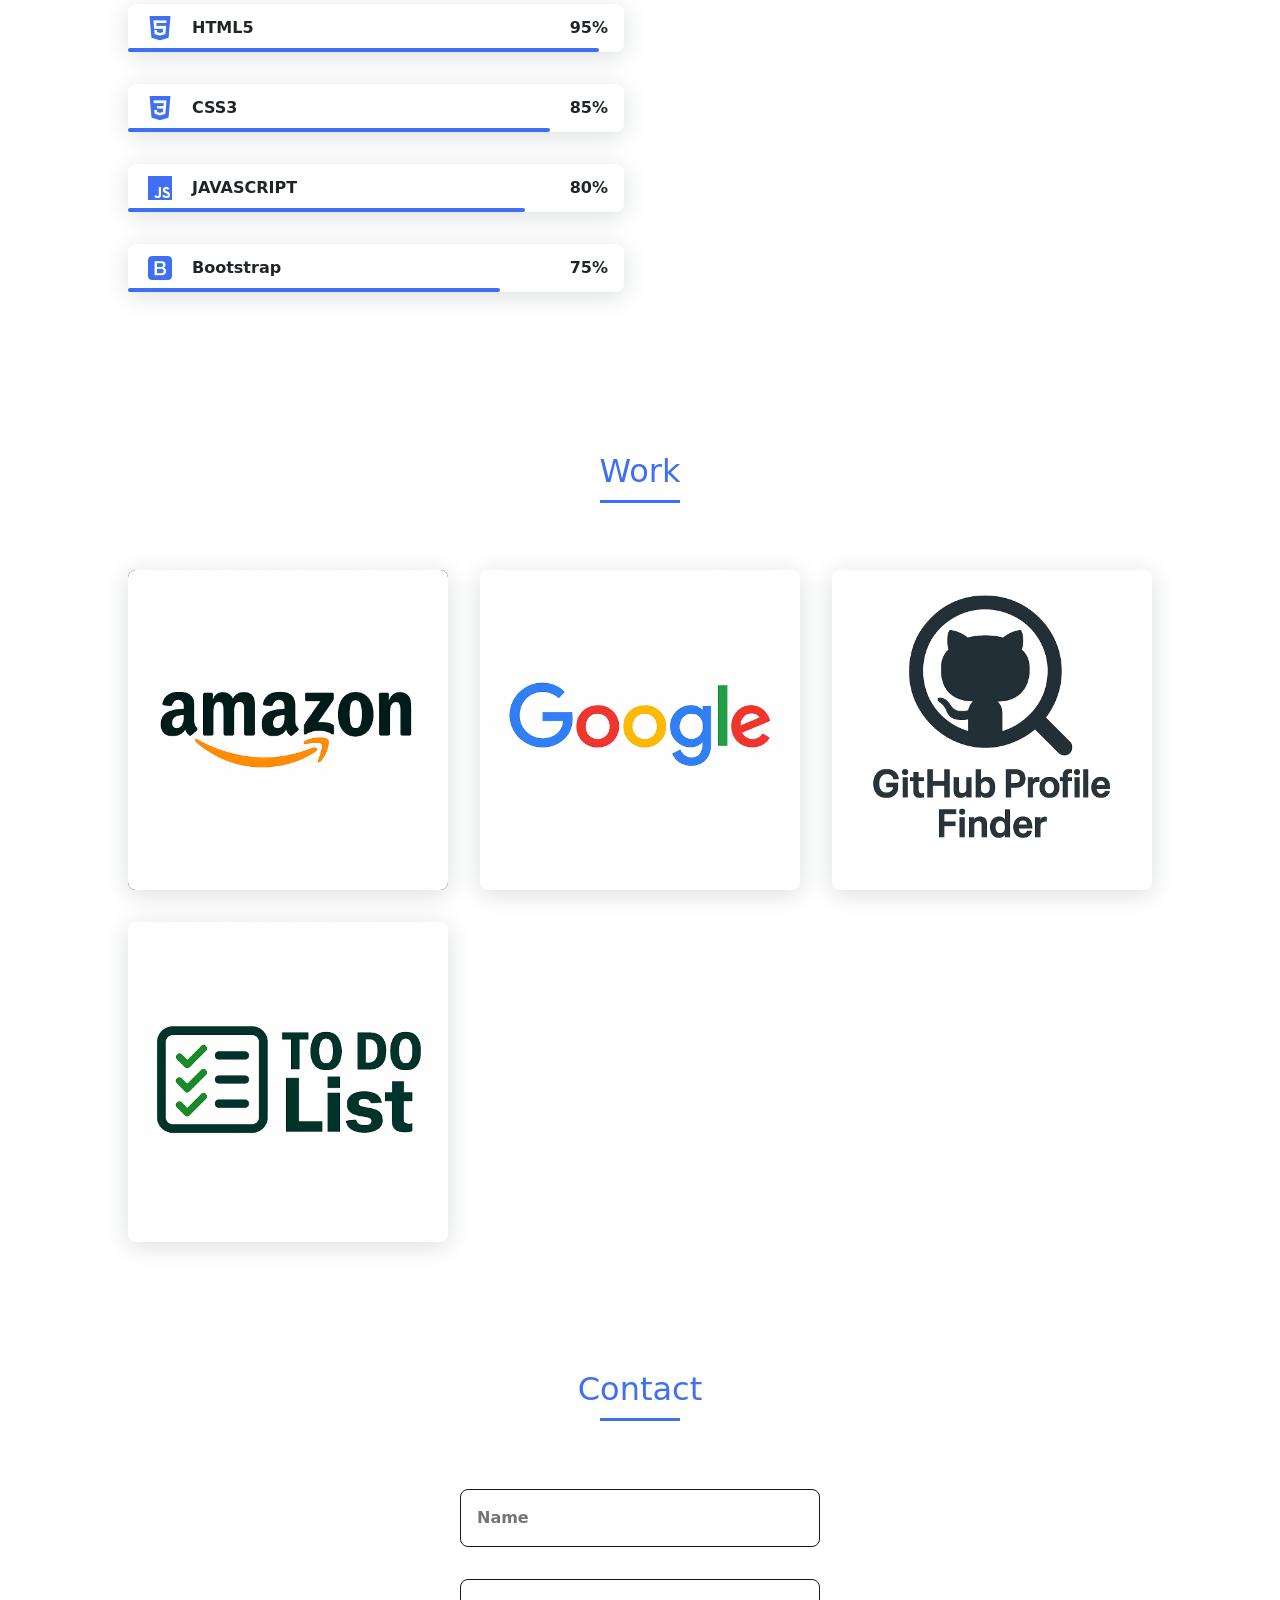
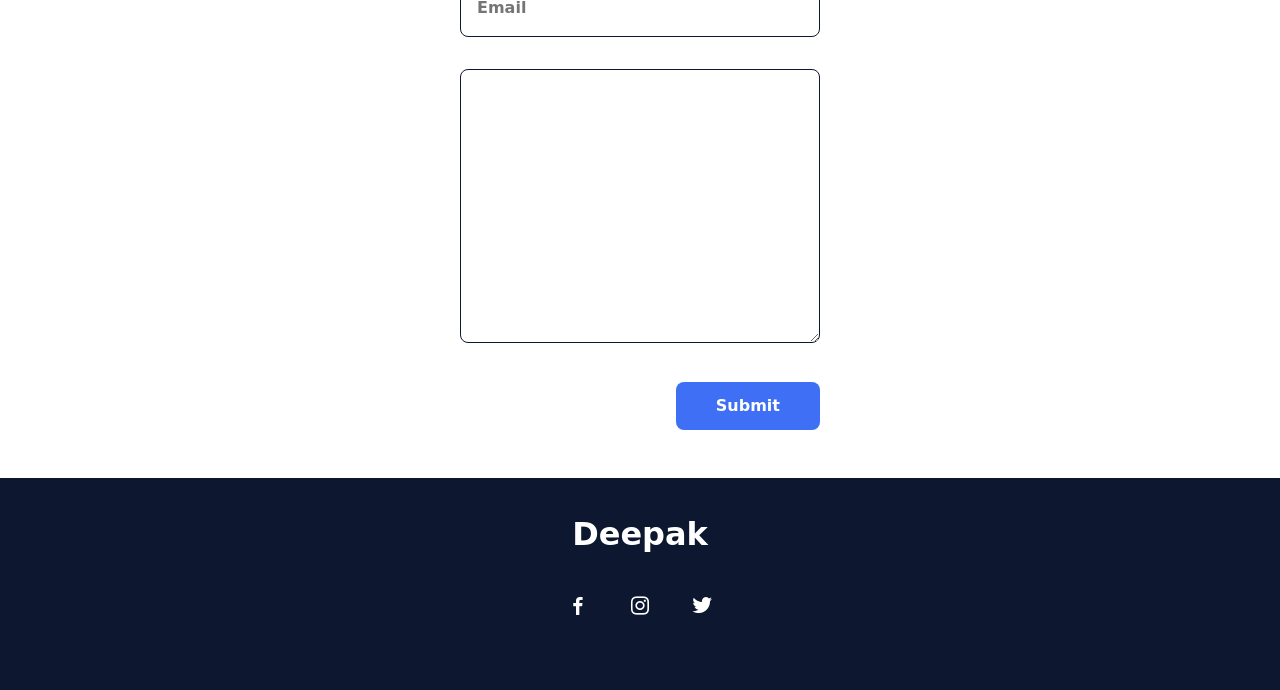
==== commit fc702e4c: "Initial commit of my portfolio project" ====
--- a/index.html
+++ b/index.html
@@ -5,14 +5,16 @@
     <meta charset="UTF-8">
     <meta name="viewport" content="width=device-width, initial-scale=1.0">
 
-    <link rel="stylesheet" href="Portfolio/css/styles.css">
+    <link rel="stylesheet" href="styles.css">
 
     <!-- Bootstrap link -->
-     <link href="https://cdn.jsdelivr.net/npm/bootstrap@5.3.6/dist/css/bootstrap.min.css" rel="stylesheet" integrity="sha384-4Q6Gf2aSP4eDXB8Miphtr37CMZZQ5oXLH2yaXMJ2w8e2ZtHTl7GptT4jmndRuHDT" crossorigin="anonymous">
+    <link href="https://cdn.jsdelivr.net/npm/bootstrap@5.3.6/dist/css/bootstrap.min.css" rel="stylesheet"
+        integrity="sha384-4Q6Gf2aSP4eDXB8Miphtr37CMZZQ5oXLH2yaXMJ2w8e2ZtHTl7GptT4jmndRuHDT" crossorigin="anonymous">
 
     <!-- =====BOX ICONS===== -->
     <link href='https://cdn.jsdelivr.net/npm/boxicons@2.0.5/css/boxicons.min.css' rel='stylesheet'>
-    <link rel="website icon" type="png" href="Portfolio/img/Portfolio_icon.png">
+
+    <link rel="website icon" type="png" href="img/portfolio_icon.png">
 
     <title>Portfolio</title>
 </head>
@@ -21,10 +23,17 @@
     <!--===== HEADER =====-->
     <header class="l-header">
         <nav class="nav bd-grid">
-            <div>
-                <a href="#" class="nav__logo">Deepak Jagarwal</a>
-            </div>
-
+
+            <!--===== LOGO SECTION =====-->
+            <a href="#home" class="navbar-brand d-flex align-items-center">
+                <div class="logo-wrapper me-2">
+
+                    <img src="img/logo.png" alt="Logo">
+                </div>
+                <span class="d-none d-md-inline text-dark fw-bold">Deepak Jagarwal</span>
+            </a>
+
+            <!--===== Main Menu =====-->
             <div class="nav__menu" id="nav-menu">
                 <ul class="nav__list">
                     <li class="nav__item"><a href="#home" class="nav__link active-link">Home</a></li>
@@ -47,14 +56,14 @@
             <div class="home__data">
                 <h1 class="home__title">Hi,<br>I'am <span class="home__title-color">Deepak</span><br> Web Developer</h1>
 
+                <!-- add contact -->
                 <!-- <a href="#" class="button">Contact</a> -->
             </div>
 
             <!-- social link -->
             <div class="home__social">
-                <a href="" class="home__social-icon"><i class='bx bxl-linkedin'></i></a>
-                <a href="" class="home__social-icon"><i class='bx bxl-github'></i></a>
-                <!-- <a href="" class="home__social-icon"><i class='bx bxl-behance' ></i></a> -->
+                <a href="https://www.linkedin.com/in/deepak-jagarwal-867320354/" target="_blank" class="home__social-icon"><i class='bx bxl-linkedin'></i></a>
+                <a href="https://github.com/DeepakOfficialGit" target="_blank" class="home__social-icon"><i class='bx bxl-github'></i></a>
             </div>
 
             <div class="home__img">
@@ -67,8 +76,8 @@
                     <g mask="url(#mask0)">
                         <path
                             d="M9.19024 145.964C34.0253 76.5814 114.865 54.7299 184.111 29.4823C245.804 6.98884 311.86 -14.9503 370.735 14.143C431.207 44.026 467.948 107.508 477.191 174.311C485.897 237.229 454.931 294.377 416.506 344.954C373.74 401.245 326.068 462.801 255.442 466.189C179.416 469.835 111.552 422.137 65.1576 361.805C17.4835 299.81 -17.1617 219.583 9.19024 145.964Z" />
-                        <image class="home__blob-img" x="50" y="60"
-                            href="Portfolio/img/MySelf.png" />
+
+                        <image class="home__blob-img" x="50" y="60" href="img/My_pic.png" />
                     </g>
                 </svg>
             </div>
@@ -80,15 +89,26 @@
 
             <div class="about__container bd-grid">
                 <div class="about__img">
-                    <img src="Portfolio/img/My_pic.jpg" alt="">
+                    <img src="img/My_self.png" alt="">
                 </div>
 
                 <div>
-                    <h2 class="about__subtitle">I'am Deepak</h2>
-                    <p class="about__text">Aspiring Web Developer with exposure to front-end development seeking to
-                        launch a career in web technologies.</p>
-                </div>
-            </div>
+                    <h2 class="about__subtitle">I'm Deepak</h2>
+                    <p class="about__text">
+                        Aspiring Web Developer with exposure to front-end development seeking to launch a career in web
+                        technologies.
+                    </p>
+
+                    <!-- Resume Button -->
+                    <a href="Resume/Resume.pdf" download target="_blank"
+                        class="btn btn-primary btn-sm mt-3 d-inline-flex align-items-center gap-2 px-4 py-2 shadow-sm rounded-pill">
+                        <i class='bx bxs-download fs-5'></i>
+                        <span>Resume</span>
+                    </a>
+                </div>
+
+            </div>
+
         </section>
 
         <!--===== SKILLS =====-->
@@ -138,21 +158,21 @@
                         </div>
                     </div>
                     <div class="skills__data">
-                            <div class="skills__names">
-                                <i class='bx bxl-bootstrap skills__icon'></i>
-                                <span class="skills__name">Bootstrap</span>
-                            </div>
-                            <div class="skills__bar skills__bootstrap">
-                                
-                            </div>
-                            <div>
-                                <span class="skills__percentage">75%</span>
-                            </div>
-                        </div>
+                        <div class="skills__names">
+                            <i class='bx bxl-bootstrap skills__icon'></i>
+                            <span class="skills__name">Bootstrap</span>
+                        </div>
+                        <div class="skills__bar skills__bootstrap">
+
+                        </div>
+                        <div>
+                            <span class="skills__percentage">75%</span>
+                        </div>
+                    </div>
                 </div>
 
                 <div>
-                    <img src="Portfolio/img/work3.jpg" alt="" class="skills__img">
+                    <img src="img/work3.jpg" alt="" class="skills__img">
                 </div>
             </div>
         </section>
@@ -162,17 +182,17 @@
             <h2 class="section-title">Work</h2>
 
             <div class="work__container bd-grid">
-                <a href="Amazon/Amazon_Cloning.html" target="_blank" class="work__img the-img1">
-                    <img src="Amazon/Images/Amazon_pic.png" alt="">
-                </a>
-                <a href="Google/index.html" target="_blank" class="work__img">
-                    <img src="Google/images/Google_pic.png" alt="">
-                </a>
-                <a href="Github_Profile/Github_Profile.html" target="_blank" class="work__img">
-                    <img src="Github_Profile/Image/Github_pic.png" alt="">
-                </a>
-                <a href="T0_Do/ToDo_List.html" target="_blank" class="work__img">
-                    <img src="T0_Do/Image/TODO_pic.png" alt="">
+                <a href="https://deepakofficialgit.github.io/Amazon-Clone/" target="_blank" class="work__img the-img1">
+                    <img src="img/amazon_pic.png" alt="">
+                </a>
+                <a href="https://deepakofficialgit.github.io/Google-Clone/" target="_blank" class="work__img">
+                    <img src="img/google_pic.png" alt="">
+                </a>
+                <a href="https://deepakofficialgit.github.io/Github-Profile-Finder/" target="_blank" class="work__img">
+                    <img src="img/github_pic.png" alt="">
+                </a>
+                <a href="https://deepakofficialgit.github.io/To-Do-List/" target="_blank" class="work__img">
+                    <img src="img/todo_pic.png" alt="">
                 </a>
             </div>
         </section>
@@ -207,7 +227,7 @@
     <script src="https://unpkg.com/scrollreveal"></script>
 
     <!--===== MAIN JS =====-->
-    <script src="Portfolio/js/main.js"></script>
+    <script src="main.js"></script>
 </body>
 
-</html>
+</html>
--- a/styles.css
+++ b/styles.css
@@ -0,0 +1,518 @@
+/*===== GOOGLE FONTS =====*/
+@import url("https://fonts.googleapis.com/css2?family=Poppins:wght@400;600;700&display=swap");
+/*===== VARIABLES CSS =====*/
+:root {
+  --header-height: 3rem;
+  --font-semi: 600;
+  /*===== Colores =====*/
+  /*Purple 260 - Red 355 - Blue 224 - Pink 340*/
+  /* HSL color mode */
+  --hue-color: 224;
+  --first-color: hsl(var(--hue-color), 89%, 60%);
+  --second-color: hsl(var(--hue-color), 56%, 12%);
+  /*===== Fuente y tipografia =====*/
+  --body-font: "Poppins", sans-serif;
+  --big-font-size: 2rem;
+  --h2-font-size: 1.25rem;
+  --normal-font-size: .938rem;
+  --smaller-font-size: .75rem;
+  /*===== Margenes =====*/
+  --mb-2: 1rem;
+  --mb-4: 2rem;
+  --mb-5: 2.5rem;
+  --mb-6: 3rem;
+  /*===== z index =====*/
+  --z-back: -10;
+  --z-fixed: 100;
+}
+@media screen and (min-width: 968px) {
+  :root {
+    --big-font-size: 3.5rem;
+    --h2-font-size: 2rem;
+    --normal-font-size: 1rem;
+    --smaller-font-size: .875rem;
+  }
+}
+
+/*===== BASE =====*/
+*, ::before, ::after {
+  box-sizing: border-box;
+}
+
+html {
+  scroll-behavior: smooth;
+}
+
+body {
+  margin: var(--header-height) 0 0 0;
+  font-family: var(--body-font);
+  font-size: var(--normal-font-size);
+  color: var(--second-color);
+}
+
+h1, h2, p {
+  margin: 0;
+}
+
+ul {
+  margin: 0;
+  padding: 0;
+  list-style: none;
+}
+
+a {
+  text-decoration: none;
+}
+
+img {
+  max-width: 100%;
+  height: auto;
+  display: block;
+}
+
+/*===== CLASS CSS ===== */
+.section-title {
+  position: relative;
+  font-size: var(--h2-font-size);
+  color: var(--first-color);
+  margin-top: var(--mb-2);
+  margin-bottom: var(--mb-4);
+  text-align: center;
+}
+.section-title::after {
+  position: absolute;
+  content: "";
+  width: 64px;
+  height: 0.18rem;
+  left: 0;
+  right: 0;
+  margin: auto;
+  top: 2rem;
+  background-color: var(--first-color);
+}
+
+.section {
+  padding-top: 3rem;
+  padding-bottom: 2rem;
+}
+
+/*===== LAYOUT =====*/
+.bd-grid {
+  max-width: 1024px;
+  display: grid;
+  margin-left: var(--mb-2);
+  margin-right: var(--mb-2);
+}
+
+.l-header {
+  width: 100%;
+  position: fixed;
+  top: 0;
+  left: 0;
+  z-index: var(--z-fixed);
+  background-color: #fff;
+  box-shadow: 0 1px 4px rgba(146, 161, 176, 0.15);
+}
+
+/*===== NAV =====*/
+.nav {
+  height: var(--header-height);
+  display: flex;
+  justify-content: space-between;
+  align-items: center;
+  font-weight: var(--font-semi);
+}
+@media screen and (max-width: 767px) {
+  .nav__menu {
+    position: fixed;
+    top: var(--header-height);
+    right: -100%;
+    width: 80%;
+    height: 100%;
+    padding: 2rem;
+    background-color: var(--second-color);
+    transition: 0.5s;
+  }
+}
+.nav__item {
+  margin-bottom: var(--mb-4);
+}
+.nav__link {
+  position: relative;
+  color: #fff;
+}
+.nav__link:hover {
+  position: relative;
+}
+.nav__link:hover::after {
+  position: absolute;
+  content: "";
+  width: 100%;
+  height: 0.18rem;
+  left: 0;
+  top: 2rem;
+  background-color: var(--first-color);
+}
+.nav__logo {
+  color: var(--second-color);
+}
+.nav__toggle {
+  color: var(--second-color);
+  font-size: 1.5rem;
+  cursor: pointer;
+}
+
+/*Active menu*/
+.active-link::after {
+  position: absolute;
+  content: "";
+  width: 100%;
+  height: 0.18rem;
+  left: 0;
+  top: 2rem;
+  background-color: var(--first-color);
+}
+
+/*=== Show menu ===*/
+.show {
+  right: 0;
+}
+
+/*===== HOME =====*/
+.home {
+  position: relative;
+  row-gap: 5rem;
+  padding: 4rem 0 5rem;
+}
+.home__data {
+  align-self: center;
+}
+.home__title {
+  font-size: var(--big-font-size);
+  margin-bottom: var(--mb-5);
+}
+.home__title-color {
+  color: var(--first-color);
+}
+.home__social {
+  display: flex;
+  flex-direction: column;
+}
+.home__social-icon {
+  width: max-content;
+  margin-bottom: var(--mb-2);
+  font-size: 1.5rem;
+  color: var(--second-color);
+}
+.home__social-icon:hover {
+  color: var(--first-color);
+}
+.home__img {
+  position: absolute;
+  right: 0;
+  bottom: 0;
+  width: 260px;
+}
+.home__blob {
+  fill: var(--first-color);
+}
+.home__blob-img {
+  width: 360px;
+}
+
+/*BUTTONS*/
+.button {
+  display: inline-block;
+  background-color: var(--first-color);
+  color: #fff;
+  padding: 0.75rem 2.5rem;
+  font-weight: var(--font-semi);
+  border-radius: 0.5rem;
+  transition: 0.3s;
+}
+.button:hover {
+  box-shadow: 0px 10px 36px rgba(0, 0, 0, 0.15);
+}
+
+/* ===== ABOUT =====*/
+.about__container {
+  row-gap: 2rem;
+  text-align: center;
+}
+.about__subtitle {
+  margin-bottom: var(--mb-2);
+}
+.about__img {
+  justify-self: center;
+}
+.about__img img {
+  width: 200px;
+  border-radius: 0.5rem;
+}
+
+/* ===== SKILLS =====*/
+.skills__container {
+  row-gap: 2rem;
+  text-align: center;
+}
+.skills__subtitle {
+  margin-bottom: var(--mb-2);
+}
+.skills__text {
+  margin-bottom: var(--mb-4);
+}
+.skills__data {
+  display: flex;
+  justify-content: space-between;
+  align-items: center;
+  position: relative;
+  font-weight: var(--font-semi);
+  padding: 0.5rem 1rem;
+  margin-bottom: var(--mb-4);
+  border-radius: 0.5rem;
+  box-shadow: 0px 4px 25px rgba(14, 36, 49, 0.15);
+}
+.skills__icon {
+  font-size: 2rem;
+  margin-right: var(--mb-2);
+  color: var(--first-color);
+}
+.skills__names {
+  display: flex;
+  align-items: center;
+}
+.skills__bar {
+  position: absolute;
+  left: 0;
+  bottom: 0;
+  background-color: var(--first-color);
+  height: 0.25rem;
+  border-radius: 0.5rem;
+  z-index: var(--z-back);
+}
+.skills__html {
+  width: 95%;
+}
+.skills__css {
+  width: 85%;
+}
+.skills__js {
+  width: 80%;
+}
+.skills__bootstrap {
+  width: 75%;
+}
+.skills__img {
+  border-radius: 0.5rem;
+}
+
+/* ===== WORK =====*/
+.work__container {
+  row-gap: 2rem;
+}
+.work__img {
+  box-shadow: 0px 4px 25px rgba(14, 36, 49, 0.15);
+  border-radius: 0.5rem;
+  overflow: hidden;
+  display: flex;
+}
+.work__img img {
+  transition: 1s;
+}
+.work__img img:hover {
+  transform: scale(1.1);
+}
+
+/* ===== CONTACT =====*/
+.contact__input {
+  width: 100%;
+  font-size: var(--normal-font-size);
+  font-weight: var(--font-semi);
+  padding: 1rem;
+  border-radius: 0.5rem;
+  border: 1.5px solid var(--second-color);
+  outline: none;
+  margin-bottom: var(--mb-4);
+}
+.contact__button {
+  display: block;
+  border: none;
+  outline: none;
+  font-size: var(--normal-font-size);
+  cursor: pointer;
+  margin-left: auto;
+}
+
+/* ===== FOOTER =====*/
+.footer {
+  background-color: var(--second-color);
+  color: #fff;
+  text-align: center;
+  font-weight: var(--font-semi);
+  padding: 2rem 0;
+}
+.footer__title {
+  font-size: 2rem;
+  margin-bottom: var(--mb-4);
+}
+.footer__social {
+  margin-bottom: var(--mb-4);
+}
+.footer__icon {
+  font-size: 1.5rem;
+  color: #fff;
+  margin: 0 var(--mb-2);
+}
+.footer__copy {
+  font-size: var(--smaller-font-size);
+}
+
+/* ===== MEDIA QUERIES=====*/
+@media screen and (max-width: 320px) {
+  .home {
+    row-gap: 2rem;
+  }
+  .home__img {
+    width: 200px;
+  }
+}
+@media screen and (min-width: 576px) {
+  .home {
+    padding: 4rem 0 2rem;
+  }
+  .home__social {
+    padding-top: 0;
+    padding-bottom: 2.5rem;
+    flex-direction: row;
+    align-self: flex-end;
+  }
+  .home__social-icon {
+    margin-bottom: 0;
+    margin-right: var(--mb-4);
+  }
+  .home__img {
+    width: 300px;
+    bottom: 25%;
+  }
+  .about__container {
+    grid-template-columns: repeat(2, 1fr);
+    align-items: center;
+    text-align: initial;
+  }
+  .skills__container {
+    grid-template-columns: 0.7fr;
+    justify-content: center;
+    column-gap: 1rem;
+  }
+  .work__container {
+    grid-template-columns: repeat(2, 1fr);
+    column-gap: 2rem;
+    padding-top: 2rem;
+  }
+  .contact__form {
+    width: 360px;
+    padding-top: 2rem;
+  }
+  .contact__container {
+    justify-items: center;
+  }
+}
+@media screen and (min-width: 768px) {
+  body {
+    margin: 0;
+  }
+  .section {
+    padding-top: 4rem;
+    padding-bottom: 3rem;
+  }
+  .section-title {
+    margin-bottom: var(--mb-6);
+  }
+  .section-title::after {
+    width: 80px;
+    top: 3rem;
+  }
+  .nav {
+    height: calc(var(--header-height) + 1.5rem);
+  }
+  .nav__list {
+    display: flex;
+    padding-top: 0;
+  }
+  .nav__item {
+    margin-left: var(--mb-6);
+    margin-bottom: 0;
+  }
+  .nav__toggle {
+    display: none;
+  }
+  .nav__link {
+    color: var(--second-color);
+  }
+  .home {
+    padding: 8rem 0 2rem;
+  }
+  .home__img {
+    width: 400px;
+    bottom: 10%;
+  }
+  .about__container {
+    padding-top: 2rem;
+  }
+  .about__img img {
+    width: 300px;
+  }
+  .skills__container {
+    grid-template-columns: repeat(2, 1fr);
+    column-gap: 2rem;
+    align-items: center;
+    text-align: initial;
+  }
+  .work__container {
+    grid-template-columns: repeat(3, 1fr);
+    column-gap: 2rem;
+  }
+}
+@media screen and (min-width: 992px) {
+  .bd-grid {
+    margin-left: auto;
+    margin-right: auto;
+  }
+  .home {
+    padding: 10rem 0 2rem;
+  }
+  .home__img {
+    width: 450px;
+  }
+}
+
+.the-img1 {
+  background-color: black;
+}
+
+/* Logo container styling */
+.logo-wrapper {
+  width: 60px;
+  height: 60px;
+  border-radius: 50%;
+  overflow: hidden;
+  display: flex;
+  align-items: center;
+  justify-content: center;
+}
+
+/* Logo image styling */
+.logo-wrapper img {
+  width: 100%;
+  height: 100%;
+  object-fit: contain;
+  display: block;
+}
+
+/* Responsive resize */
+@media (max-width: 768px) {
+  .logo-wrapper {
+    width: 45px;
+    height: 45px;
+  }
+}
